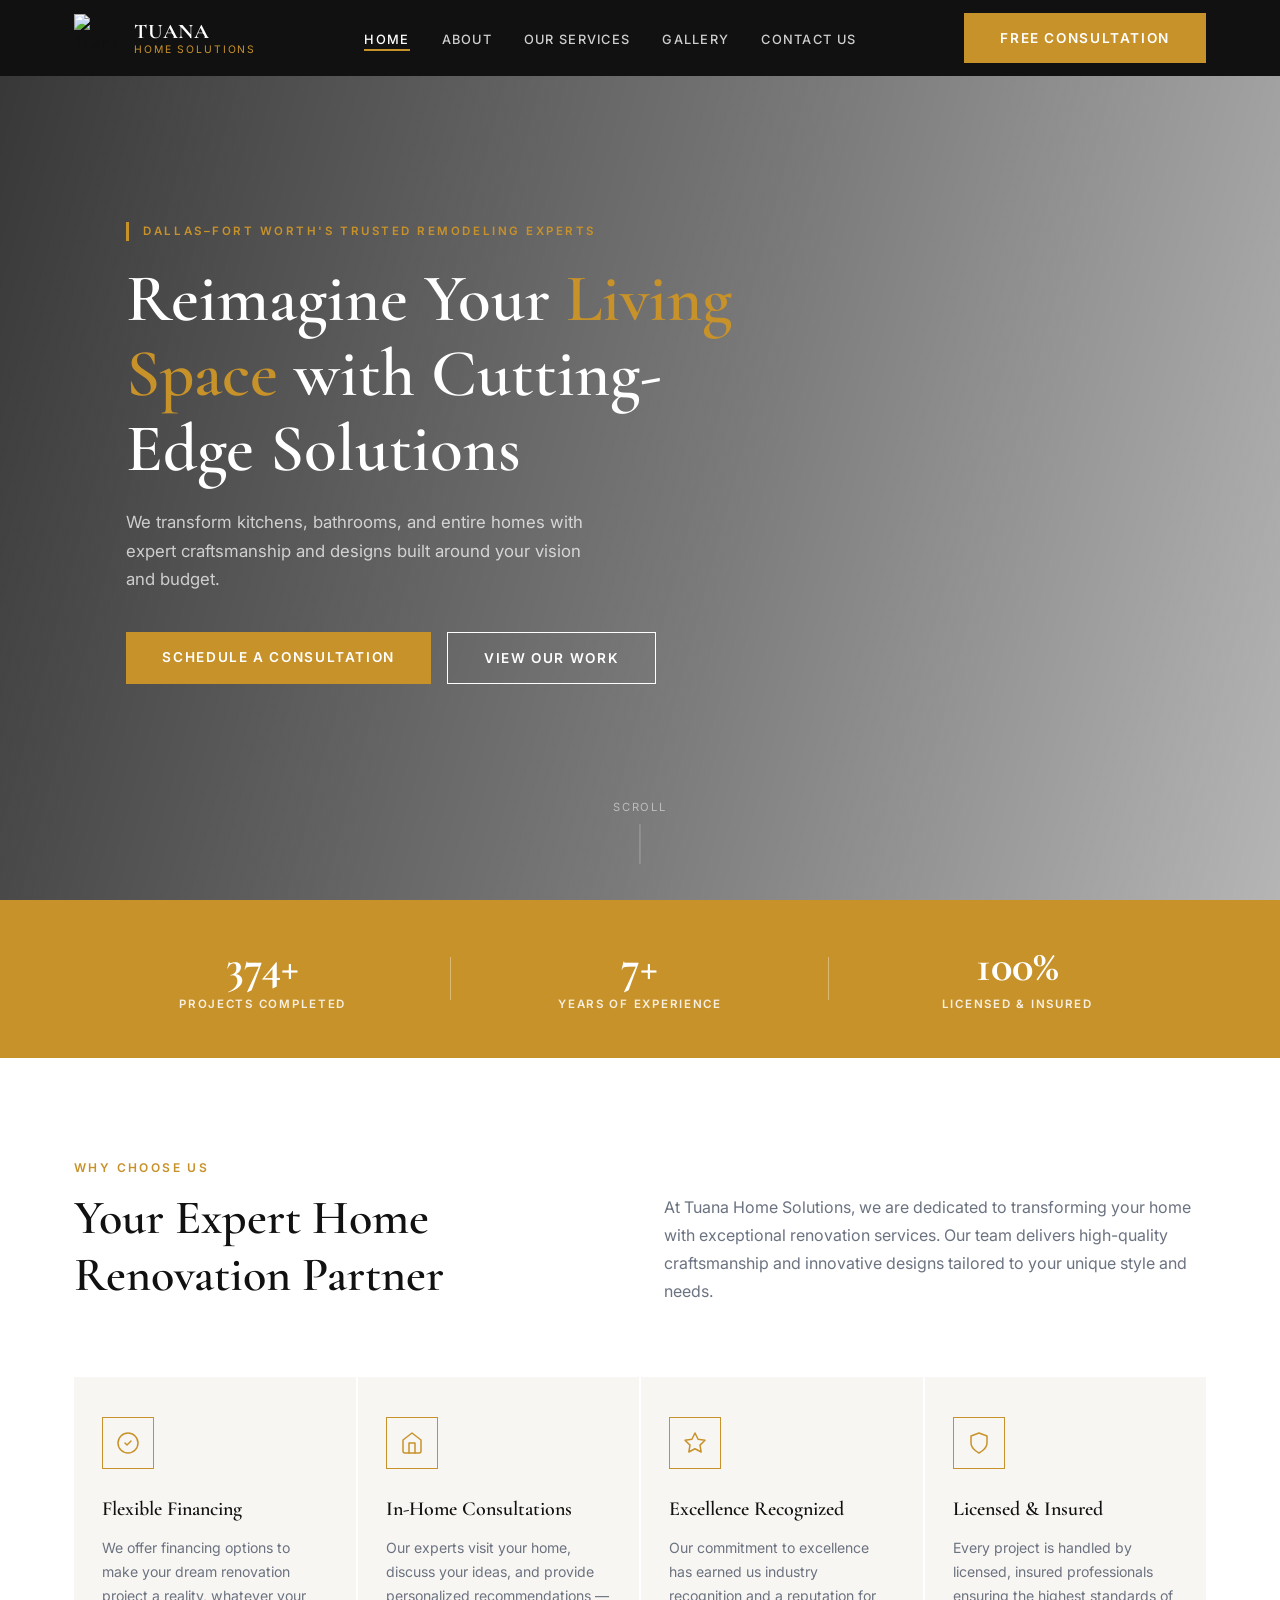
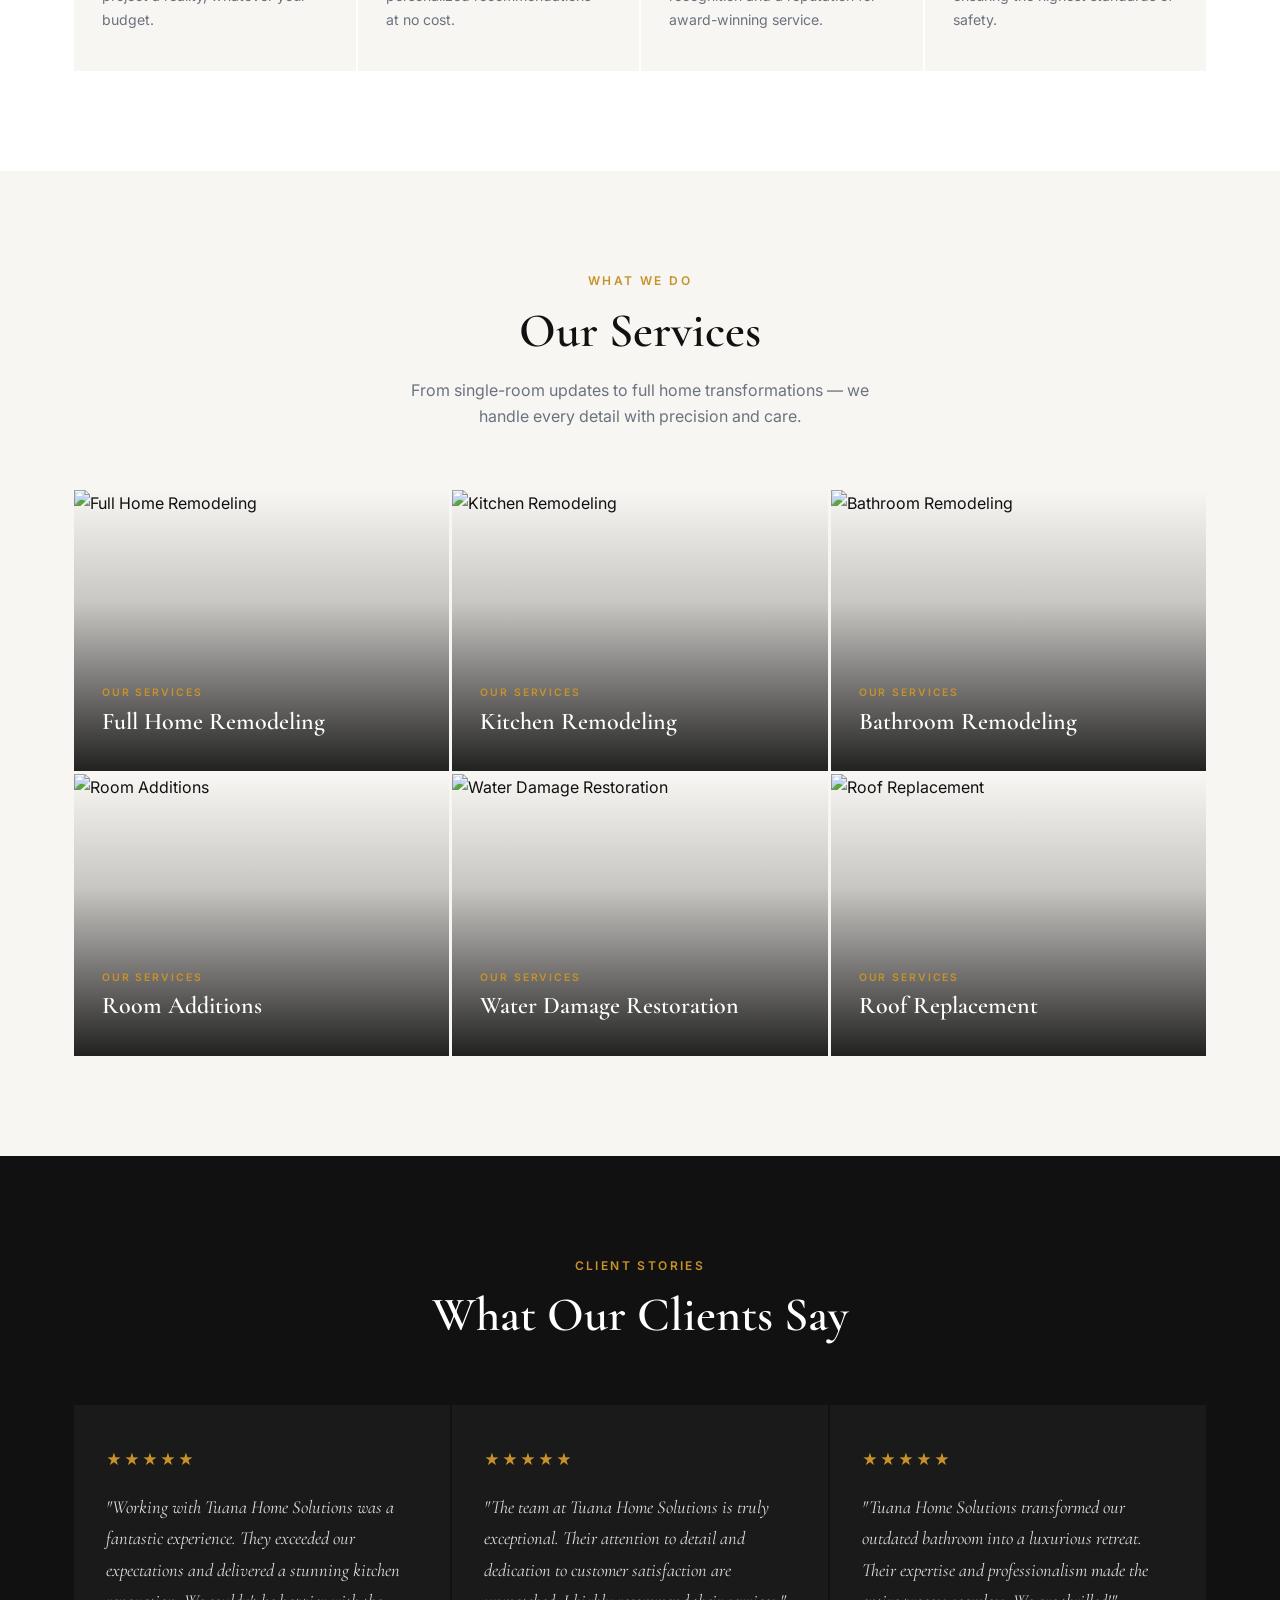
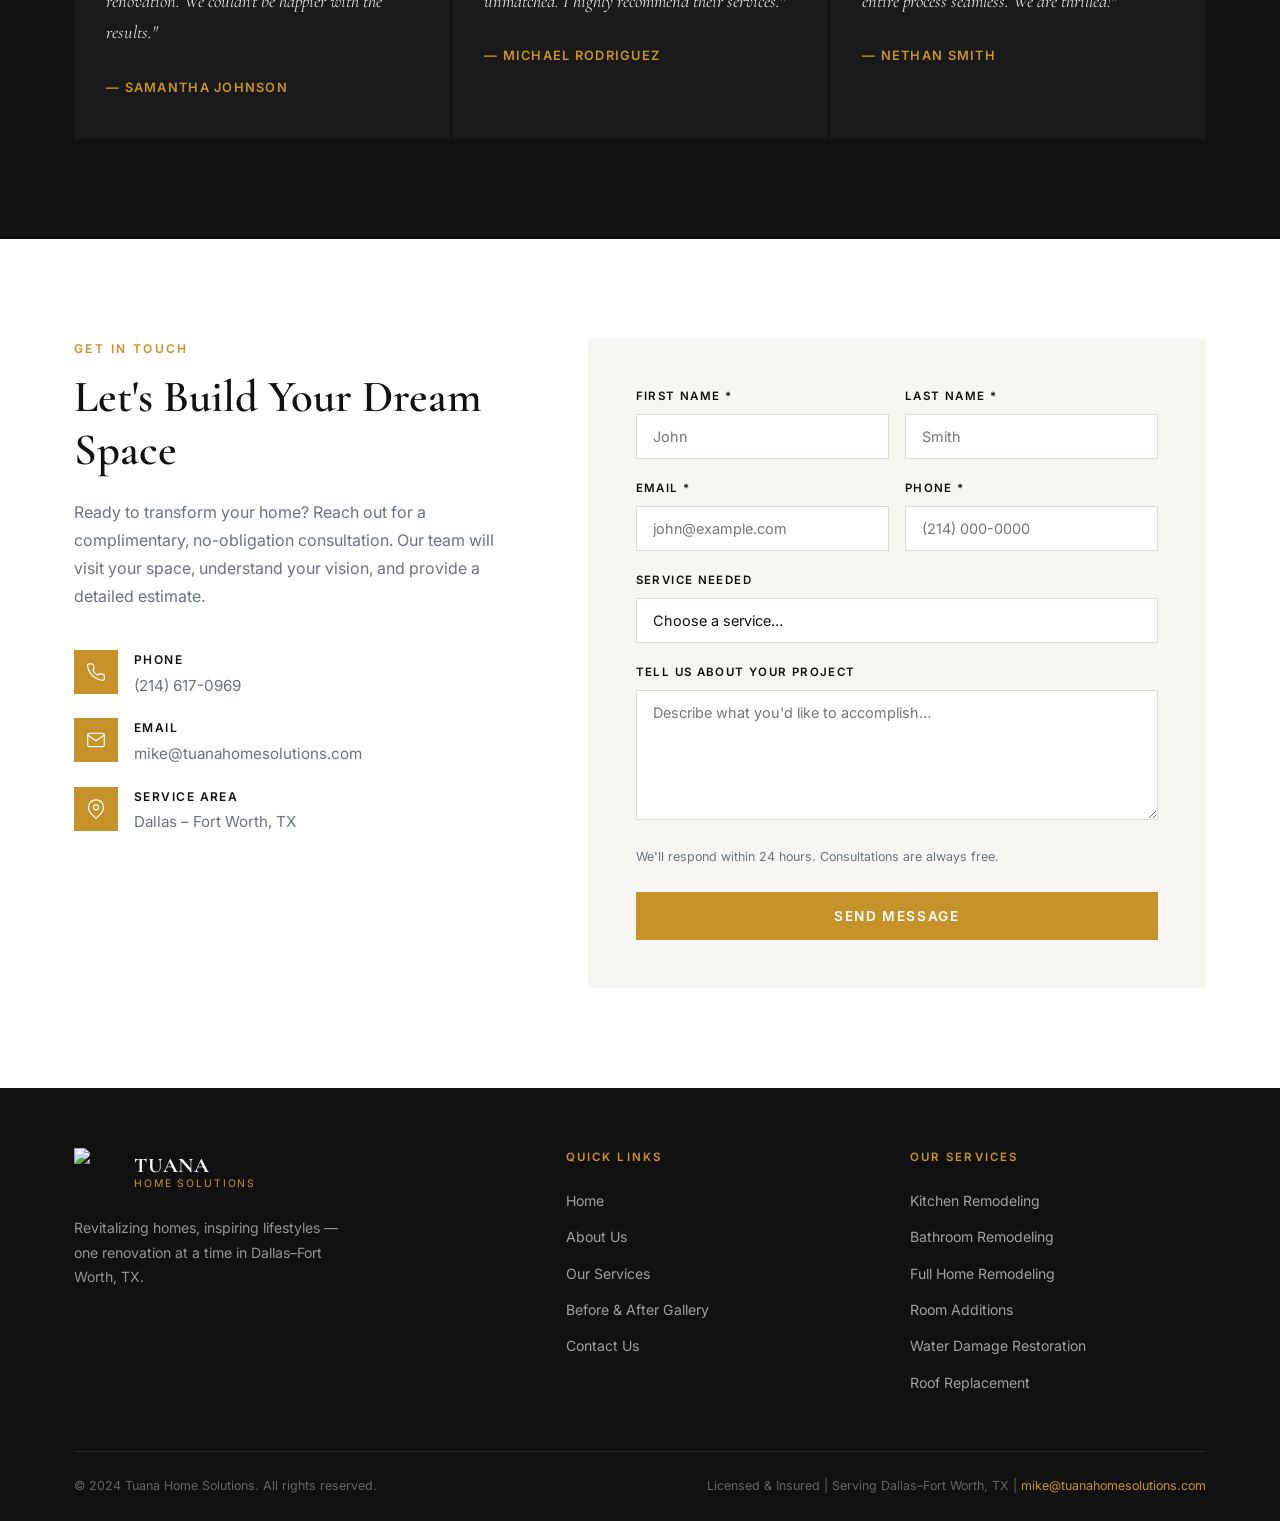
==== index.html @ 4d7280e1 "Add files via upload" ====
<!DOCTYPE html>
<html lang="en">
<head>
  <meta charset="UTF-8">
  <meta name="viewport" content="width=device-width, initial-scale=1.0">
  <title>Tuana Home Solutions | Kitchen, Bath & Home Remodeling in Dallas, TX</title>
  <meta name="description" content="Custom kitchen, bath, and home remodeling by Tuana Home Solutions. Transform your space with expert design, quality craftsmanship, and stunning results in Dallas–Fort Worth.">
  <meta name="keywords" content="home remodeling Dallas, kitchen remodeling DFW, bathroom renovation, home renovation contractor Texas">
  <meta property="og:title" content="Tuana Home Solutions | Home Remodeling Dallas, TX">
  <meta property="og:description" content="Custom kitchen, bath, and home remodeling in Dallas–Fort Worth. Expert craftsmanship, innovative designs, licensed & insured.">
  <meta property="og:image" content="https://static.wixstatic.com/media/1df29c_8ab3025045cb48eeba2ce6d0caa8225f~mv2.jpg">
  <meta property="og:type" content="website">
  <link rel="preconnect" href="https://fonts.googleapis.com">
  <link rel="preconnect" href="https://fonts.gstatic.com" crossorigin>
  <link href="https://fonts.googleapis.com/css2?family=Cormorant+Garamond:ital,wght@0,400;0,500;0,600;0,700;1,400;1,600&family=Inter:wght@300;400;500;600&display=swap" rel="stylesheet">
  <link rel="stylesheet" href="style.css">
  <link rel="icon" href="https://static.wixstatic.com/media/1df29c_fe2f57ca298d4d35bf0a8bcefc9378db~mv2.png" type="image/png">
</head>
<body>

  <!-- ═══ HEADER ═══ -->
  <header class="site-header" id="site-header">
    <div class="container">
      <nav class="nav-inner">
        <a href="/" class="nav-logo">
          <img src="https://static.wixstatic.com/media/1df29c_fe2f57ca298d4d35bf0a8bcefc9378db~mv2.png/v1/fill/w_200,h_200,al_c,q_90,usm_0.66_1.00_0.01/TUANA_Home_Solutions_Logo_Web_Optimized.png" alt="Tuana Home Solutions Logo">
          <div class="nav-logo-text">
            <span>TUANA</span>
            <span>Home Solutions</span>
          </div>
        </a>

        <ul class="nav-links">
          <li><a href="/" class="active">Home</a></li>
          <li><a href="about.html">About</a></li>
          <li><a href="#services">Our Services</a></li>
          <li><a href="gallery.html">Gallery</a></li>
          <li><a href="#contact">Contact Us</a></li>
        </ul>

        <a href="#contact" class="btn btn-gold nav-cta">Free Consultation</a>

        <button class="nav-hamburger" id="hamburger" aria-label="Open menu">
          <span></span><span></span><span></span>
        </button>
      </nav>
    </div>
    <div class="mobile-menu" id="mobile-menu">
      <a href="/">Home</a>
      <a href="about.html">About</a>
      <a href="#services">Our Services</a>
      <a href="gallery.html">Gallery</a>
      <a href="#contact">Contact Us</a>
      <a href="#contact" class="btn btn-gold">Free Consultation</a>
    </div>
  </header>

  <main>

    <!-- ═══ HERO ═══ -->
    <section class="hero" id="home">
      <div class="hero-bg"></div>
      <div class="hero-overlay"></div>
      <div class="hero-content">
        <span class="hero-eyebrow">Dallas–Fort Worth's Trusted Remodeling Experts</span>
        <h1>Reimagine Your <em>Living Space</em> with Cutting-Edge Solutions</h1>
        <p>We transform kitchens, bathrooms, and entire homes with expert craftsmanship and designs built around your vision and budget.</p>
        <div class="hero-buttons">
          <a href="#contact" class="btn btn-gold">Schedule a Consultation</a>
          <a href="gallery.html" class="btn btn-outline">View Our Work</a>
        </div>
      </div>
      <div class="hero-scroll">Scroll</div>
    </section>

    <!-- ═══ STATS ═══ -->
    <section class="stats-bar">
      <div class="container">
        <div class="stats-grid">
          <div class="stat-item">
            <div class="stat-number" data-target="500">0</div>
            <div class="stat-label">Projects Completed</div>
          </div>
          <div class="stat-item">
            <div class="stat-number" data-target="10">0</div>
            <div class="stat-label">Years of Experience</div>
          </div>
          <div class="stat-item">
            <div class="stat-number">100%</div>
            <div class="stat-label">Licensed &amp; Insured</div>
          </div>
        </div>
      </div>
    </section>

    <!-- ═══ WHY CHOOSE US ═══ -->
    <section class="features" id="why-us">
      <div class="container">
        <div class="features-header">
          <div>
            <span class="eyebrow">Why Choose Us</span>
            <h2 class="section-title">Your Expert Home<br>Renovation Partner</h2>
          </div>
          <p>At Tuana Home Solutions, we are dedicated to transforming your home with exceptional renovation services. Our team delivers high-quality craftsmanship and innovative designs tailored to your unique style and needs.</p>
        </div>

        <div class="features-grid">
          <div class="feature-card">
            <div class="feature-icon">
              <svg viewBox="0 0 24 24" fill="none" stroke-width="1.5" stroke-linecap="round" stroke-linejoin="round">
                <path d="M12 2C6.48 2 2 6.48 2 12s4.48 10 10 10 10-4.48 10-10S17.52 2 12 2z"/><path d="M9 12l2 2 4-4"/>
              </svg>
            </div>
            <h3>Flexible Financing</h3>
            <p>We offer financing options to make your dream renovation project a reality, whatever your budget.</p>
          </div>
          <div class="feature-card">
            <div class="feature-icon">
              <svg viewBox="0 0 24 24" fill="none" stroke-width="1.5" stroke-linecap="round" stroke-linejoin="round">
                <path d="M3 9l9-7 9 7v11a2 2 0 0 1-2 2H5a2 2 0 0 1-2-2z"/><polyline points="9 22 9 12 15 12 15 22"/>
              </svg>
            </div>
            <h3>In-Home Consultations</h3>
            <p>Our experts visit your home, discuss your ideas, and provide personalized recommendations — at no cost.</p>
          </div>
          <div class="feature-card">
            <div class="feature-icon">
              <svg viewBox="0 0 24 24" fill="none" stroke-width="1.5" stroke-linecap="round" stroke-linejoin="round">
                <polygon points="12 2 15.09 8.26 22 9.27 17 14.14 18.18 21.02 12 17.77 5.82 21.02 7 14.14 2 9.27 8.91 8.26 12 2"/>
              </svg>
            </div>
            <h3>Excellence Recognized</h3>
            <p>Our commitment to excellence has earned us industry recognition and a reputation for award-winning service.</p>
          </div>
          <div class="feature-card">
            <div class="feature-icon">
              <svg viewBox="0 0 24 24" fill="none" stroke-width="1.5" stroke-linecap="round" stroke-linejoin="round">
                <path d="M12 22s8-4 8-10V5l-8-3-8 3v7c0 6 8 10 8 10z"/>
              </svg>
            </div>
            <h3>Licensed &amp; Insured</h3>
            <p>Every project is handled by licensed, insured professionals ensuring the highest standards of safety.</p>
          </div>
        </div>
      </div>
    </section>

    <!-- ═══ SERVICES ═══ -->
    <section class="services" id="services">
      <div class="container">
        <div class="services-header">
          <span class="eyebrow">What We Do</span>
          <h2 class="section-title">Our Services</h2>
          <p>From single-room updates to full home transformations — we handle every detail with precision and care.</p>
        </div>

        <div class="services-grid">
          <div class="service-card">
            <img src="https://static.wixstatic.com/media/1df29c_b7dcc953c74a442697769877d3053fff~mv2.webp/v1/fill/w_800,h_600,al_c,q_90/1df29c_b7dcc953c74a442697769877d3053fff~mv2.webp" alt="Full Home Remodeling" loading="lazy">
            <div class="service-overlay">
              <div class="service-tag">Our Services</div>
              <h3>Full Home Remodeling</h3>
              <p>From layout redesigns to flooring, lighting, and finishes — we handle every step with precision and professionalism.</p>
            </div>
          </div>
          <div class="service-card">
            <img src="https://static.wixstatic.com/media/1df29c_2cf8d92c2ca34e6a88e18855ce8c6274~mv2.webp/v1/fill/w_800,h_600,al_c,q_90/1df29c_2cf8d92c2ca34e6a88e18855ce8c6274~mv2.webp" alt="Kitchen Remodeling" loading="lazy">
            <div class="service-overlay">
              <div class="service-tag">Our Services</div>
              <h3>Kitchen Remodeling</h3>
              <p>Modern cabinetry, countertops, open-concept layouts, and smart storage tailored to your lifestyle and budget.</p>
            </div>
          </div>
          <div class="service-card">
            <img src="https://static.wixstatic.com/media/1df29c_8b82ab37ebec4edaa4c692bdc124316b~mv2.webp/v1/fill/w_800,h_600,al_c,q_90/1df29c_8b82ab37ebec4edaa4c692bdc124316b~mv2.webp" alt="Bathroom Remodeling" loading="lazy">
            <div class="service-overlay">
              <div class="service-tag">Our Services</div>
              <h3>Bathroom Remodeling</h3>
              <p>Tile, vanities, walk-in showers, and smart fixtures — bathrooms that maximize comfort, function, and value.</p>
            </div>
          </div>
          <div class="service-card">
            <img src="https://static.wixstatic.com/media/1df29c_ff680980b8f64d619cfe0c58fd183fe6~mv2.webp/v1/fill/w_800,h_600,al_c,q_90/1df29c_ff680980b8f64d619cfe0c58fd183fe6~mv2.webp" alt="Room Additions" loading="lazy">
            <div class="service-overlay">
              <div class="service-tag">Our Services</div>
              <h3>Room Additions</h3>
              <p>Seamless home additions — bedroom, office, or living area — that match your existing structure and meet today's lifestyle needs.</p>
            </div>
          </div>
          <div class="service-card">
            <img src="https://static.wixstatic.com/media/1df29c_7c2cddfbe3b446bc86b126cecadeec7e~mv2.jpg/v1/fill/w_800,h_600,al_c,q_90/1df29c_7c2cddfbe3b446bc86b126cecadeec7e~mv2.jpg" alt="Water Damage Restoration" loading="lazy">
            <div class="service-overlay">
              <div class="service-tag">Our Services</div>
              <h3>Water Damage Restoration</h3>
              <p>Our certified team responds quickly to assess, extract, dry, and restore your home — minimizing damage and preventing mold.</p>
            </div>
          </div>
          <div class="service-card">
            <img src="https://static.wixstatic.com/media/1df29c_3ecdfc4e83ab472bae293fca43af942c~mv2.webp/v1/fill/w_800,h_600,al_c,q_90/1df29c_3ecdfc4e83ab472bae293fca43af942c~mv2.webp" alt="Roof Replacement" loading="lazy">
            <div class="service-overlay">
              <div class="service-tag">Our Services</div>
              <h3>Roof Replacement</h3>
              <p>Full roof replacements using high-quality materials and expert installation. Storm damage? We can help with that, too.</p>
            </div>
          </div>
        </div>
      </div>
    </section>

    <!-- ═══ TESTIMONIALS ═══ -->
    <section class="testimonials" id="testimonials">
      <div class="container">
        <div class="testimonials-header">
          <span class="eyebrow">Client Stories</span>
          <h2 class="section-title light">What Our Clients Say</h2>
        </div>
        <div class="testimonials-grid">
          <div class="testimonial-card">
            <div class="testimonial-stars">★★★★★</div>
            <blockquote>"Working with Tuana Home Solutions was a fantastic experience. They exceeded our expectations and delivered a stunning kitchen renovation. We couldn't be happier with the results."</blockquote>
            <cite>— Samantha Johnson</cite>
          </div>
          <div class="testimonial-card">
            <div class="testimonial-stars">★★★★★</div>
            <blockquote>"The team at Tuana Home Solutions is truly exceptional. Their attention to detail and dedication to customer satisfaction are unmatched. I highly recommend their services."</blockquote>
            <cite>— Michael Rodriguez</cite>
          </div>
          <div class="testimonial-card">
            <div class="testimonial-stars">★★★★★</div>
            <blockquote>"Tuana Home Solutions transformed our outdated bathroom into a luxurious retreat. Their expertise and professionalism made the entire process seamless. We are thrilled!"</blockquote>
            <cite>— Nethan Smith</cite>
          </div>
        </div>
      </div>
    </section>

    <!-- ═══ CONTACT ═══ -->
    <section class="contact" id="contact">
      <div class="container">
        <div class="contact-grid">
          <div class="contact-info">
            <span class="eyebrow">Get In Touch</span>
            <h2>Let's Build Your Dream Space</h2>
            <p>Ready to transform your home? Reach out for a complimentary, no-obligation consultation. Our team will visit your space, understand your vision, and provide a detailed estimate.</p>
            <div class="contact-details">
              <div class="contact-detail">
                <div class="contact-detail-icon">
                  <svg viewBox="0 0 24 24" fill="none" stroke-width="1.5" stroke-linecap="round" stroke-linejoin="round">
                    <path d="M22 16.92v3a2 2 0 0 1-2.18 2 19.79 19.79 0 0 1-8.63-3.07A19.5 19.5 0 0 1 4.99 13a19.79 19.79 0 0 1-3.07-8.67A2 2 0 0 1 3.9 2.18h3a2 2 0 0 1 2 1.72c.127.96.361 1.903.7 2.81a2 2 0 0 1-.45 2.11L8.09 9.91a16 16 0 0 0 6 6l1.27-1.27a2 2 0 0 1 2.11-.45c.907.339 1.85.573 2.81.7A2 2 0 0 1 22 16.92z"/>
                  </svg>
                </div>
                <div class="contact-detail-text">
                  <strong>Phone</strong>
                  <span><a href="tel:+12146170969">(214) 617-0969</a></span>
                </div>
              </div>
              <div class="contact-detail">
                <div class="contact-detail-icon">
                  <svg viewBox="0 0 24 24" fill="none" stroke-width="1.5" stroke-linecap="round" stroke-linejoin="round">
                    <path d="M4 4h16c1.1 0 2 .9 2 2v12c0 1.1-.9 2-2 2H4c-1.1 0-2-.9-2-2V6c0-1.1.9-2 2-2z"/><polyline points="22,6 12,13 2,6"/>
                  </svg>
                </div>
                <div class="contact-detail-text">
                  <strong>Email</strong>
                  <span><a href="mailto:mike@tuanahomesolutions.com">mike@tuanahomesolutions.com</a></span>
                </div>
              </div>
              <div class="contact-detail">
                <div class="contact-detail-icon">
                  <svg viewBox="0 0 24 24" fill="none" stroke-width="1.5" stroke-linecap="round" stroke-linejoin="round">
                    <path d="M21 10c0 7-9 13-9 13s-9-6-9-13a9 9 0 0 1 18 0z"/><circle cx="12" cy="10" r="3"/>
                  </svg>
                </div>
                <div class="contact-detail-text">
                  <strong>Service Area</strong>
                  <span>Dallas – Fort Worth, TX</span>
                </div>
              </div>
            </div>
          </div>

          <div class="contact-form">
            <!-- 
              FORM SETUP:
              1. Go to https://formspree.io, sign up for free
              2. Create a new form and get your form ID
              3. Replace "mykqwore" below with your actual form ID
            -->
            <form id="contact-form" action="https://formspree.io/f/mykqwore" method="POST">
              <div class="form-row">
                <div class="form-group">
                  <label for="first-name">First Name *</label>
                  <input type="text" id="first-name" name="first_name" required placeholder="John">
                </div>
                <div class="form-group">
                  <label for="last-name">Last Name *</label>
                  <input type="text" id="last-name" name="last_name" required placeholder="Smith">
                </div>
              </div>
              <div class="form-row">
                <div class="form-group">
                  <label for="email">Email *</label>
                  <input type="email" id="email" name="email" required placeholder="john@example.com">
                </div>
                <div class="form-group">
                  <label for="phone">Phone *</label>
                  <input type="tel" id="phone" name="phone" required placeholder="(214) 000-0000">
                </div>
              </div>
              <div class="form-group">
                <label for="service">Service Needed</label>
                <select id="service" name="service">
                  <option value="">Choose a service…</option>
                  <option>Full Home Remodeling</option>
                  <option>Kitchen Remodeling</option>
                  <option>Bathroom Remodeling</option>
                  <option>Room Addition</option>
                  <option>Water Damage Restoration</option>
                  <option>Roof Replacement</option>
                  <option>Other</option>
                </select>
              </div>
              <div class="form-group">
                <label for="message">Tell Us About Your Project</label>
                <textarea id="message" name="message" placeholder="Describe what you'd like to accomplish…"></textarea>
              </div>
              <p class="form-note">We'll respond within 24 hours. Consultations are always free.</p>
              <button type="submit" class="btn btn-gold form-submit">Send Message</button>
              <div class="form-success" id="form-success">
                ✓ Thank you! We'll be in touch within 24 hours.
              </div>
            </form>
          </div>
        </div>
      </div>
    </section>

  </main>

  <!-- ═══ FOOTER ═══ -->
  <footer class="site-footer">
    <div class="container">
      <div class="footer-grid">
        <div class="footer-brand">
          <a href="/" class="nav-logo">
            <img src="https://static.wixstatic.com/media/1df29c_fe2f57ca298d4d35bf0a8bcefc9378db~mv2.png/v1/fill/w_200,h_200,al_c,q_90/TUANA_Home_Solutions_Logo_Web_Optimized.png" alt="Tuana Home Solutions">
            <div class="nav-logo-text">
              <span>TUANA</span>
              <span>Home Solutions</span>
            </div>
          </a>
          <p>Revitalizing homes, inspiring lifestyles — one renovation at a time in Dallas–Fort Worth, TX.</p>
        </div>
        <div class="footer-col">
          <h4>Quick Links</h4>
          <ul>
            <li><a href="/">Home</a></li>
            <li><a href="about.html">About Us</a></li>
            <li><a href="#services">Our Services</a></li>
            <li><a href="gallery.html">Before &amp; After Gallery</a></li>
            <li><a href="#contact">Contact Us</a></li>
          </ul>
        </div>
        <div class="footer-col">
          <h4>Our Services</h4>
          <ul>
            <li><a href="#services">Kitchen Remodeling</a></li>
            <li><a href="#services">Bathroom Remodeling</a></li>
            <li><a href="#services">Full Home Remodeling</a></li>
            <li><a href="#services">Room Additions</a></li>
            <li><a href="#services">Water Damage Restoration</a></li>
            <li><a href="#services">Roof Replacement</a></li>
          </ul>
        </div>
      </div>
      <div class="footer-bottom">
        <p>&copy; 2024 Tuana Home Solutions. All rights reserved.</p>
        <p>Licensed &amp; Insured | Serving Dallas–Fort Worth, TX | <a href="mailto:mike@tuanahomesolutions.com">mike@tuanahomesolutions.com</a></p>
      </div>
    </div>
  </footer>

  <script>
    // ── Sticky header ──────────────────────────────
    const header = document.getElementById('site-header');
    window.addEventListener('scroll', () => {
      header.classList.toggle('scrolled', window.scrollY > 60);
    });

    // ── Hamburger menu ─────────────────────────────
    const hamburger = document.getElementById('hamburger');
    const mobileMenu = document.getElementById('mobile-menu');
    hamburger.addEventListener('click', () => {
      hamburger.classList.toggle('open');
      mobileMenu.classList.toggle('visible');
    });
    mobileMenu.querySelectorAll('a').forEach(a => {
      a.addEventListener('click', () => {
        hamburger.classList.remove('open');
        mobileMenu.classList.remove('visible');
      });
    });

    // ── Counter animation ──────────────────────────
    const counters = document.querySelectorAll('[data-target]');
    const observer = new IntersectionObserver(entries => {
      entries.forEach(entry => {
        if (!entry.isIntersecting) return;
        const el = entry.target;
        const target = +el.dataset.target;
        const suffix = target >= 500 ? '+' : '+';
        let current = 0;
        const step = target / 60;
        const timer = setInterval(() => {
          current = Math.min(current + step, target);
          el.textContent = Math.floor(current) + suffix;
          if (current >= target) clearInterval(timer);
        }, 25);
        observer.unobserve(el);
      });
    }, { threshold: 0.5 });
    counters.forEach(c => observer.observe(c));

    // ── Form handling ──────────────────────────────
    const form = document.getElementById('contact-form');
    const success = document.getElementById('form-success');
    if (form) {
      form.addEventListener('submit', async (e) => {
        e.preventDefault();
        const data = new FormData(form);
        try {
          const response = await fetch(form.action, {
            method: 'POST',
            body: data,
            headers: { 'Accept': 'application/json' }
          });
          if (response.ok) {
            success.style.display = 'block';
            form.reset();
            setTimeout(() => success.style.display = 'none', 5000);
          }
        } catch (err) {
          console.error('Form error:', err);
        }
      });
    }
  </script>

</body>
</html>
---- style.css ----
/* ==============================
   TUANA HOME SOLUTIONS — STYLES
   ============================== */

:root {
  --dark:       #111111;
  --dark-2:     #1c1c1e;
  --gold:       #C8922A;
  --gold-light: #E0AA42;
  --white:      #ffffff;
  --off-white:  #F8F6F2;
  --gray:       #6b7280;
  --light-gray: #F0EEE9;
  --font-display: 'Cormorant Garamond', Georgia, serif;
  --font-body:  'Inter', -apple-system, sans-serif;
  --max-w:      1180px;
  --ease:       0.35s ease;
}

*, *::before, *::after { box-sizing: border-box; margin: 0; padding: 0; }
html { scroll-behavior: smooth; font-size: 16px; }
body {
  font-family: var(--font-body);
  color: var(--dark);
  background: var(--white);
  line-height: 1.65;
  -webkit-font-smoothing: antialiased;
}
img { display: block; max-width: 100%; }
a { color: inherit; text-decoration: none; }
ul { list-style: none; }

/* ── Container ─────────────────── */
.container {
  max-width: var(--max-w);
  margin: 0 auto;
  padding: 0 24px;
}

/* ── Buttons ───────────────────── */
.btn {
  display: inline-block;
  padding: 14px 36px;
  font-family: var(--font-body);
  font-size: 0.85rem;
  font-weight: 600;
  letter-spacing: 0.12em;
  text-transform: uppercase;
  cursor: pointer;
  transition: all var(--ease);
  border: none;
}
.btn-gold {
  background: var(--gold);
  color: var(--white);
}
.btn-gold:hover {
  background: var(--gold-light);
  transform: translateY(-2px);
  box-shadow: 0 8px 24px rgba(200,146,42,0.35);
}
.btn-outline {
  border: 1.5px solid var(--white);
  color: var(--white);
  background: transparent;
}
.btn-outline:hover {
  background: var(--white);
  color: var(--dark);
}
.btn-dark {
  background: var(--dark);
  color: var(--white);
}
.btn-dark:hover {
  background: #333;
  transform: translateY(-2px);
}

/* ── Section label ─────────────── */
.eyebrow {
  display: block;
  font-size: 0.75rem;
  font-weight: 600;
  letter-spacing: 0.2em;
  text-transform: uppercase;
  color: var(--gold);
  margin-bottom: 12px;
}
.section-title {
  font-family: var(--font-display);
  font-size: clamp(2rem, 4vw, 3rem);
  font-weight: 600;
  line-height: 1.2;
  color: var(--dark);
}
.section-title.light { color: var(--white); }

/* ═══════════════════════════════
   HEADER / NAV
   ═══════════════════════════════ */
.site-header {
  position: fixed;
  top: 0; left: 0; right: 0;
  z-index: 999;
  background: var(--dark);
  transition: box-shadow var(--ease);
}
.site-header.scrolled {
  box-shadow: 0 4px 32px rgba(0,0,0,0.4);
}
.nav-inner {
  display: flex;
  align-items: center;
  justify-content: space-between;
  height: 76px;
  gap: 24px;
}
.nav-logo {
  display: flex;
  align-items: center;
  gap: 12px;
  flex-shrink: 0;
}
.nav-logo img {
  width: 48px;
  height: 48px;
  object-fit: contain;
}
.nav-logo-text {
  display: flex;
  flex-direction: column;
  line-height: 1.1;
}
.nav-logo-text span:first-child {
  font-family: var(--font-display);
  font-size: 1.3rem;
  font-weight: 700;
  color: var(--white);
  letter-spacing: 0.04em;
}
.nav-logo-text span:last-child {
  font-size: 0.65rem;
  font-weight: 400;
  letter-spacing: 0.18em;
  text-transform: uppercase;
  color: var(--gold);
}
.nav-links {
  display: flex;
  align-items: center;
  gap: 32px;
}
.nav-links a {
  font-size: 0.8rem;
  font-weight: 500;
  letter-spacing: 0.1em;
  text-transform: uppercase;
  color: rgba(255,255,255,0.8);
  transition: color var(--ease);
  position: relative;
}
.nav-links a::after {
  content: '';
  position: absolute;
  bottom: -4px; left: 0; right: 0;
  height: 1.5px;
  background: var(--gold);
  transform: scaleX(0);
  transition: transform var(--ease);
}
.nav-links a:hover { color: var(--white); }
.nav-links a:hover::after,
.nav-links a.active::after { transform: scaleX(1); }
.nav-links a.active { color: var(--white); }
.nav-cta { flex-shrink: 0; }

/* Hamburger */
.nav-hamburger {
  display: none;
  flex-direction: column;
  gap: 5px;
  cursor: pointer;
  padding: 8px;
  background: none;
  border: none;
}
.nav-hamburger span {
  display: block;
  width: 24px;
  height: 2px;
  background: var(--white);
  transition: all var(--ease);
}
.nav-hamburger.open span:nth-child(1) { transform: translateY(7px) rotate(45deg); }
.nav-hamburger.open span:nth-child(2) { opacity: 0; }
.nav-hamburger.open span:nth-child(3) { transform: translateY(-7px) rotate(-45deg); }

.mobile-menu {
  display: none;
  flex-direction: column;
  background: var(--dark-2);
  padding: 20px 24px 28px;
  gap: 4px;
}
.mobile-menu a {
  color: rgba(255,255,255,0.8);
  font-size: 0.9rem;
  font-weight: 500;
  letter-spacing: 0.08em;
  text-transform: uppercase;
  padding: 12px 0;
  border-bottom: 1px solid rgba(255,255,255,0.08);
  display: block;
}
.mobile-menu a:hover { color: var(--gold); }
.mobile-menu .btn { margin-top: 16px; width: 100%; text-align: center; }
.mobile-menu.visible { display: flex; }

/* ═══════════════════════════════
   PAGE HERO (inner pages)
   ═══════════════════════════════ */
.page-hero {
  background: var(--dark);
  padding: 140px 0 70px;
  text-align: center;
}
.page-hero h1 {
  font-family: var(--font-display);
  font-size: clamp(2.5rem, 6vw, 4rem);
  font-weight: 600;
  color: var(--white);
  line-height: 1.1;
}
.page-hero p {
  margin-top: 16px;
  color: rgba(255,255,255,0.65);
  font-size: 1.05rem;
  max-width: 520px;
  margin-left: auto;
  margin-right: auto;
}
.page-hero .gold-line {
  width: 60px;
  height: 3px;
  background: var(--gold);
  margin: 20px auto 0;
}

/* ═══════════════════════════════
   HERO (home)
   ═══════════════════════════════ */
.hero {
  position: relative;
  height: 100vh;
  min-height: 640px;
  display: flex;
  align-items: center;
  overflow: hidden;
}
.hero-bg {
  position: absolute;
  inset: 0;
  background-image: url('https://static.wixstatic.com/media/1df29c_8ab3025045cb48eeba2ce6d0caa8225f~mv2.jpg/v1/fill/w_1920,h_1080,al_c,q_90/1df29c_8ab3025045cb48eeba2ce6d0caa8225f~mv2.jpg');
  background-size: cover;
  background-position: center;
  transform: scale(1.05);
  animation: heroZoom 12s ease-out forwards;
}
@keyframes heroZoom { to { transform: scale(1); } }
.hero-overlay {
  position: absolute;
  inset: 0;
  background: linear-gradient(
    105deg,
    rgba(10,10,10,0.82) 0%,
    rgba(10,10,10,0.55) 55%,
    rgba(10,10,10,0.3) 100%
  );
}
.hero-content {
  position: relative;
  z-index: 2;
  max-width: 680px;
  padding: 0 24px;
  margin-left: clamp(24px, 8vw, 140px);
  animation: heroFadeUp 1s 0.4s both;
}
@keyframes heroFadeUp {
  from { opacity: 0; transform: translateY(32px); }
  to   { opacity: 1; transform: translateY(0); }
}
.hero-eyebrow {
  display: inline-block;
  font-size: 0.72rem;
  font-weight: 600;
  letter-spacing: 0.22em;
  text-transform: uppercase;
  color: var(--gold);
  margin-bottom: 20px;
  border-left: 3px solid var(--gold);
  padding-left: 14px;
}
.hero h1 {
  font-family: var(--font-display);
  font-size: clamp(2.4rem, 5.5vw, 4.2rem);
  font-weight: 600;
  color: var(--white);
  line-height: 1.12;
  margin-bottom: 22px;
}
.hero h1 em { color: var(--gold); font-style: normal; }
.hero p {
  color: rgba(255,255,255,0.72);
  font-size: 1.05rem;
  max-width: 480px;
  margin-bottom: 38px;
  line-height: 1.7;
}
.hero-buttons { display: flex; gap: 16px; flex-wrap: wrap; }
.hero-scroll {
  position: absolute;
  bottom: 36px;
  left: 50%;
  transform: translateX(-50%);
  display: flex;
  flex-direction: column;
  align-items: center;
  gap: 8px;
  color: rgba(255,255,255,0.5);
  font-size: 0.7rem;
  letter-spacing: 0.15em;
  text-transform: uppercase;
  animation: bounce 2s infinite;
}
.hero-scroll::after {
  content: '';
  width: 1px;
  height: 40px;
  background: rgba(255,255,255,0.3);
}
@keyframes bounce {
  0%, 100% { transform: translateX(-50%) translateY(0); }
  50%       { transform: translateX(-50%) translateY(6px); }
}

/* ═══════════════════════════════
   STATS BAR
   ═══════════════════════════════ */
.stats-bar {
  background: var(--gold);
  padding: 36px 0;
}
.stats-grid {
  display: grid;
  grid-template-columns: repeat(3, 1fr);
  gap: 0;
}
.stat-item {
  text-align: center;
  padding: 8px 16px;
  position: relative;
}
.stat-item:not(:last-child)::after {
  content: '';
  position: absolute;
  right: 0; top: 25%; bottom: 25%;
  width: 1px;
  background: rgba(255,255,255,0.35);
}
.stat-number {
  font-family: var(--font-display);
  font-size: 2.8rem;
  font-weight: 700;
  color: var(--white);
  line-height: 1;
}
.stat-label {
  font-size: 0.72rem;
  font-weight: 600;
  letter-spacing: 0.15em;
  text-transform: uppercase;
  color: rgba(255,255,255,0.85);
  margin-top: 6px;
}

/* ═══════════════════════════════
   FEATURES (Why Choose Us)
   ═══════════════════════════════ */
.features {
  padding: 100px 0;
  background: var(--white);
}
.features-header {
  display: grid;
  grid-template-columns: 1fr 1fr;
  gap: 48px;
  align-items: end;
  margin-bottom: 72px;
}
.features-header p {
  color: var(--gray);
  font-size: 1rem;
  line-height: 1.75;
  align-self: end;
}
.features-grid {
  display: grid;
  grid-template-columns: repeat(4, 1fr);
  gap: 2px;
}
.feature-card {
  background: var(--off-white);
  padding: 40px 28px;
  transition: background var(--ease), transform var(--ease);
}
.feature-card:hover {
  background: var(--dark);
  transform: translateY(-4px);
}
.feature-card:hover .feature-icon { border-color: var(--gold); }
.feature-card:hover h3,
.feature-card:hover p { color: var(--white); }
.feature-card:hover p { color: rgba(255,255,255,0.65); }
.feature-icon {
  width: 52px;
  height: 52px;
  border: 1.5px solid var(--gold);
  display: flex;
  align-items: center;
  justify-content: center;
  margin-bottom: 24px;
  transition: border-color var(--ease);
}
.feature-icon svg { width: 24px; height: 24px; stroke: var(--gold); }
.feature-card h3 {
  font-family: var(--font-display);
  font-size: 1.25rem;
  font-weight: 600;
  margin-bottom: 10px;
  transition: color var(--ease);
}
.feature-card p {
  font-size: 0.88rem;
  color: var(--gray);
  line-height: 1.7;
  transition: color var(--ease);
}

/* ═══════════════════════════════
   SERVICES
   ═══════════════════════════════ */
.services {
  padding: 100px 0;
  background: var(--off-white);
}
.services-header {
  text-align: center;
  margin-bottom: 60px;
}
.services-header p {
  color: var(--gray);
  margin-top: 16px;
  max-width: 480px;
  margin-left: auto;
  margin-right: auto;
}
.services-grid {
  display: grid;
  grid-template-columns: repeat(3, 1fr);
  gap: 3px;
}
.service-card {
  position: relative;
  overflow: hidden;
  aspect-ratio: 4/3;
  cursor: pointer;
}
.service-card img {
  width: 100%;
  height: 100%;
  object-fit: cover;
  transition: transform 0.6s ease;
}
.service-card:hover img { transform: scale(1.06); }
.service-overlay {
  position: absolute;
  inset: 0;
  background: linear-gradient(to top, rgba(10,10,10,0.9) 0%, rgba(10,10,10,0.2) 60%, transparent 100%);
  display: flex;
  flex-direction: column;
  justify-content: flex-end;
  padding: 28px;
  transition: background var(--ease);
}
.service-card:hover .service-overlay {
  background: linear-gradient(to top, rgba(200,146,42,0.9) 0%, rgba(10,10,10,0.5) 100%);
}
.service-tag {
  font-size: 0.65rem;
  font-weight: 600;
  letter-spacing: 0.18em;
  text-transform: uppercase;
  color: var(--gold);
  margin-bottom: 6px;
  transition: color var(--ease);
}
.service-card:hover .service-tag { color: rgba(255,255,255,0.8); }
.service-overlay h3 {
  font-family: var(--font-display);
  font-size: 1.5rem;
  font-weight: 600;
  color: var(--white);
  line-height: 1.15;
  margin-bottom: 8px;
}
.service-overlay p {
  font-size: 0.82rem;
  color: rgba(255,255,255,0.75);
  line-height: 1.6;
  max-height: 0;
  overflow: hidden;
  transition: max-height 0.4s ease, opacity 0.3s ease;
  opacity: 0;
}
.service-card:hover .service-overlay p {
  max-height: 120px;
  opacity: 1;
}

/* ═══════════════════════════════
   TESTIMONIALS
   ═══════════════════════════════ */
.testimonials {
  padding: 100px 0;
  background: var(--dark);
}
.testimonials-header {
  text-align: center;
  margin-bottom: 60px;
}
.testimonials-grid {
  display: grid;
  grid-template-columns: repeat(3, 1fr);
  gap: 2px;
}
.testimonial-card {
  background: rgba(255,255,255,0.04);
  padding: 40px 32px;
  border-top: 2px solid transparent;
  transition: border-color var(--ease), background var(--ease);
}
.testimonial-card:hover {
  border-top-color: var(--gold);
  background: rgba(255,255,255,0.07);
}
.testimonial-stars {
  color: var(--gold);
  font-size: 0.95rem;
  letter-spacing: 2px;
  margin-bottom: 20px;
}
.testimonial-card blockquote {
  font-family: var(--font-display);
  font-size: 1.15rem;
  font-weight: 400;
  font-style: italic;
  color: rgba(255,255,255,0.85);
  line-height: 1.7;
  margin-bottom: 24px;
}
.testimonial-card cite {
  font-style: normal;
  font-size: 0.8rem;
  font-weight: 600;
  letter-spacing: 0.1em;
  text-transform: uppercase;
  color: var(--gold);
}

/* ═══════════════════════════════
   CONTACT
   ═══════════════════════════════ */
.contact {
  padding: 100px 0;
  background: var(--white);
}
.contact-grid {
  display: grid;
  grid-template-columns: 1fr 1.4fr;
  gap: 72px;
  align-items: start;
}
.contact-info h2 {
  font-family: var(--font-display);
  font-size: clamp(2rem, 3.5vw, 2.8rem);
  font-weight: 600;
  line-height: 1.2;
  margin-bottom: 20px;
}
.contact-info p {
  color: var(--gray);
  margin-bottom: 40px;
  line-height: 1.75;
}
.contact-details { display: flex; flex-direction: column; gap: 20px; }
.contact-detail {
  display: flex;
  align-items: flex-start;
  gap: 16px;
}
.contact-detail-icon {
  width: 44px;
  height: 44px;
  background: var(--gold);
  display: flex;
  align-items: center;
  justify-content: center;
  flex-shrink: 0;
}
.contact-detail-icon svg { width: 20px; height: 20px; stroke: var(--white); }
.contact-detail-text strong {
  display: block;
  font-size: 0.75rem;
  font-weight: 600;
  letter-spacing: 0.12em;
  text-transform: uppercase;
  color: var(--dark);
  margin-bottom: 2px;
}
.contact-detail-text span {
  font-size: 0.95rem;
  color: var(--gray);
}
.contact-form {
  background: var(--off-white);
  padding: 48px;
}
.form-row {
  display: grid;
  grid-template-columns: 1fr 1fr;
  gap: 16px;
}
.form-group { margin-bottom: 20px; }
.form-group label {
  display: block;
  font-size: 0.72rem;
  font-weight: 600;
  letter-spacing: 0.12em;
  text-transform: uppercase;
  color: var(--dark);
  margin-bottom: 8px;
}
.form-group input,
.form-group select,
.form-group textarea {
  width: 100%;
  padding: 13px 16px;
  border: 1.5px solid #E0DDD7;
  background: var(--white);
  font-family: var(--font-body);
  font-size: 0.9rem;
  color: var(--dark);
  outline: none;
  transition: border-color var(--ease);
  -webkit-appearance: none;
}
.form-group input:focus,
.form-group select:focus,
.form-group textarea:focus {
  border-color: var(--gold);
}
.form-group textarea { resize: vertical; min-height: 130px; }
.form-note {
  font-size: 0.78rem;
  color: var(--gray);
  margin-bottom: 24px;
}
.form-submit { width: 100%; padding: 16px; font-size: 0.85rem; }
.form-success {
  display: none;
  background: #d4f0d4;
  color: #2a7a2a;
  padding: 16px;
  text-align: center;
  font-size: 0.9rem;
  margin-top: 16px;
}

/* ═══════════════════════════════
   FOOTER
   ═══════════════════════════════ */
.site-footer {
  background: var(--dark);
  padding: 60px 0 0;
}
.footer-grid {
  display: grid;
  grid-template-columns: 1.5fr 1fr 1fr;
  gap: 48px;
  padding-bottom: 56px;
  border-bottom: 1px solid rgba(255,255,255,0.1);
}
.footer-brand .nav-logo { margin-bottom: 20px; }
.footer-brand p {
  color: rgba(255,255,255,0.55);
  font-size: 0.88rem;
  line-height: 1.75;
  max-width: 280px;
}
.footer-col h4 {
  font-size: 0.72rem;
  font-weight: 600;
  letter-spacing: 0.18em;
  text-transform: uppercase;
  color: var(--gold);
  margin-bottom: 20px;
}
.footer-col ul { display: flex; flex-direction: column; gap: 10px; }
.footer-col ul li a {
  color: rgba(255,255,255,0.6);
  font-size: 0.88rem;
  transition: color var(--ease);
}
.footer-col ul li a:hover { color: var(--white); }
.footer-bottom {
  padding: 24px 0;
  display: flex;
  align-items: center;
  justify-content: space-between;
  flex-wrap: wrap;
  gap: 12px;
}
.footer-bottom p {
  color: rgba(255,255,255,0.35);
  font-size: 0.78rem;
}
.footer-bottom a { color: var(--gold); }

/* ═══════════════════════════════
   ABOUT PAGE
   ═══════════════════════════════ */
.about-intro {
  padding: 100px 0;
}
.about-intro-grid {
  display: grid;
  grid-template-columns: 1fr 1fr;
  gap: 72px;
  align-items: center;
}
.about-intro-img {
  position: relative;
}
.about-intro-img img {
  width: 100%;
  height: 520px;
  object-fit: cover;
}
.about-intro-img::before {
  content: '';
  position: absolute;
  top: -16px; left: -16px;
  width: 50%; height: 50%;
  border: 3px solid var(--gold);
  z-index: -1;
}
.about-intro-text h2 {
  font-family: var(--font-display);
  font-size: clamp(1.8rem, 3vw, 2.6rem);
  font-weight: 600;
  margin-bottom: 20px;
  line-height: 1.25;
}
.about-intro-text p {
  color: var(--gray);
  margin-bottom: 16px;
  line-height: 1.8;
}

.process {
  padding: 100px 0;
  background: var(--off-white);
}
.process-header {
  text-align: center;
  margin-bottom: 64px;
}
.process-steps {
  display: grid;
  grid-template-columns: repeat(4, 1fr);
  gap: 3px;
}
.process-step {
  background: var(--white);
  padding: 40px 28px;
  position: relative;
  transition: background var(--ease), transform var(--ease);
}
.process-step:hover {
  background: var(--dark);
  transform: translateY(-4px);
}
.process-step:hover h3,
.process-step:hover p { color: rgba(255,255,255,0.85); }
.process-step:hover p { color: rgba(255,255,255,0.55); }
.process-num {
  font-family: var(--font-display);
  font-size: 4rem;
  font-weight: 700;
  color: var(--light-gray);
  line-height: 1;
  margin-bottom: 16px;
  transition: color var(--ease);
}
.process-step:hover .process-num { color: rgba(255,255,255,0.1); }
.process-step h3 {
  font-family: var(--font-display);
  font-size: 1.3rem;
  font-weight: 600;
  margin-bottom: 12px;
  transition: color var(--ease);
}
.process-step p {
  font-size: 0.88rem;
  color: var(--gray);
  line-height: 1.7;
  transition: color var(--ease);
}

.commitment {
  padding: 100px 0;
  background: var(--dark);
}
.commitment-inner {
  display: grid;
  grid-template-columns: 1fr 1fr;
  gap: 80px;
  align-items: center;
}
.commitment-text h2 {
  font-family: var(--font-display);
  font-size: clamp(2rem, 3.5vw, 2.8rem);
  font-weight: 600;
  color: var(--white);
  line-height: 1.2;
  margin-bottom: 24px;
}
.commitment-text p {
  color: rgba(255,255,255,0.6);
  line-height: 1.8;
  margin-bottom: 36px;
}
.commitment-img img {
  width: 100%;
  height: 480px;
  object-fit: cover;
}

.about-cta {
  padding: 80px 0;
  background: var(--gold);
  text-align: center;
}
.about-cta h2 {
  font-family: var(--font-display);
  font-size: clamp(1.8rem, 3vw, 2.4rem);
  font-weight: 600;
  color: var(--white);
  margin-bottom: 16px;
  max-width: 560px;
  margin-left: auto;
  margin-right: auto;
}
.about-cta p {
  color: rgba(255,255,255,0.8);
  margin-bottom: 32px;
}

/* ═══════════════════════════════
   GALLERY PAGE
   ═══════════════════════════════ */
.gallery-page { padding: 80px 0 100px; }
.gallery-filters {
  display: flex;
  gap: 8px;
  margin-bottom: 48px;
  flex-wrap: wrap;
}
.filter-btn {
  padding: 10px 24px;
  font-size: 0.78rem;
  font-weight: 600;
  letter-spacing: 0.1em;
  text-transform: uppercase;
  cursor: pointer;
  border: 1.5px solid #ddd;
  background: var(--white);
  color: var(--gray);
  transition: all var(--ease);
}
.filter-btn.active,
.filter-btn:hover {
  background: var(--dark);
  color: var(--white);
  border-color: var(--dark);
}
.gallery-grid {
  display: grid;
  grid-template-columns: repeat(4, 1fr);
  gap: 4px;
}
.gallery-item {
  position: relative;
  overflow: hidden;
  aspect-ratio: 3/4;
  cursor: pointer;
}
.gallery-item img {
  width: 100%;
  height: 100%;
  object-fit: cover;
  transition: transform 0.5s ease;
}
.gallery-item:hover img { transform: scale(1.06); }
.gallery-item-overlay {
  position: absolute;
  inset: 0;
  background: rgba(10,10,10,0.5);
  display: flex;
  align-items: center;
  justify-content: center;
  opacity: 0;
  transition: opacity var(--ease);
}
.gallery-item:hover .gallery-item-overlay { opacity: 1; }
.gallery-item-overlay svg {
  width: 36px; height: 36px;
  stroke: var(--white);
}

/* Lightbox */
.lightbox {
  position: fixed;
  inset: 0;
  background: rgba(0,0,0,0.95);
  z-index: 9999;
  display: none;
  align-items: center;
  justify-content: center;
}
.lightbox.open { display: flex; }
.lightbox img {
  max-width: 90vw;
  max-height: 90vh;
  object-fit: contain;
}
.lightbox-close {
  position: absolute;
  top: 24px; right: 28px;
  background: none;
  border: none;
  cursor: pointer;
  color: var(--white);
  font-size: 2rem;
  line-height: 1;
}

/* ═══════════════════════════════
   RESPONSIVE
   ═══════════════════════════════ */
@media (max-width: 1024px) {
  .features-grid { grid-template-columns: repeat(2, 1fr); }
  .services-grid { grid-template-columns: repeat(2, 1fr); }
  .process-steps { grid-template-columns: repeat(2, 1fr); }
  .footer-grid { grid-template-columns: 1fr 1fr; }
  .footer-grid > *:first-child { grid-column: 1/-1; }
  .gallery-grid { grid-template-columns: repeat(3, 1fr); }
}
@media (max-width: 768px) {
  .nav-links, .nav-cta { display: none; }
  .nav-hamburger { display: flex; }
  .hero-content { margin-left: 0; max-width: 100%; }
  .features-header { grid-template-columns: 1fr; }
  .services-grid { grid-template-columns: 1fr; }
  .testimonials-grid { grid-template-columns: 1fr; }
  .contact-grid { grid-template-columns: 1fr; gap: 48px; }
  .contact-form { padding: 32px 24px; }
  .form-row { grid-template-columns: 1fr; }
  .stats-grid { grid-template-columns: 1fr; gap: 24px; }
  .stat-item::after { display: none; }
  .about-intro-grid { grid-template-columns: 1fr; }
  .commitment-inner { grid-template-columns: 1fr; }
  .footer-grid { grid-template-columns: 1fr; gap: 32px; }
  .gallery-grid { grid-template-columns: repeat(2, 1fr); }
  .process-steps { grid-template-columns: 1fr; }
  .footer-bottom { flex-direction: column; text-align: center; }
}
@media (max-width: 480px) {
  .features-grid { grid-template-columns: 1fr; }
  .gallery-grid { grid-template-columns: 1fr 1fr; }
  .hero-buttons { flex-direction: column; align-items: flex-start; }
}
@media (prefers-reduced-motion: reduce) {
  *, *::before, *::after { animation-duration: 0.01ms !important; transition-duration: 0.01ms !important; }
}
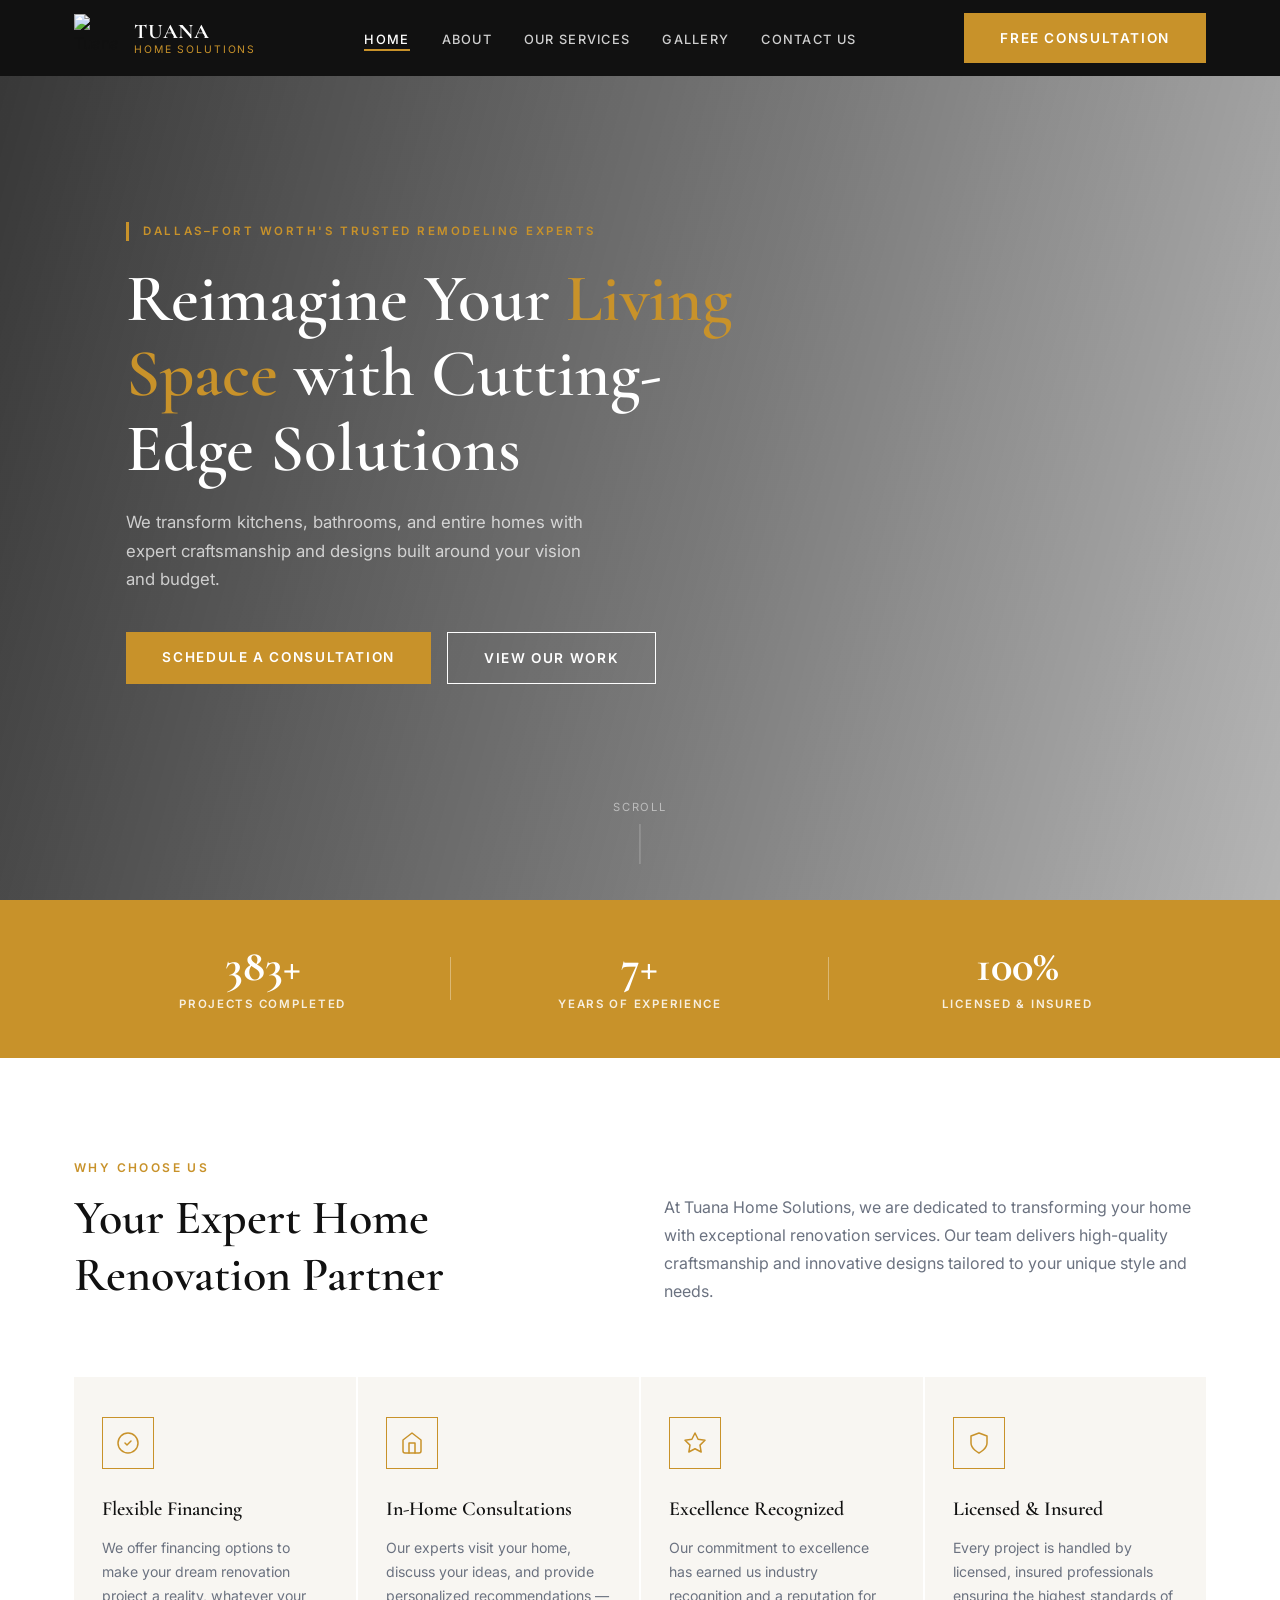
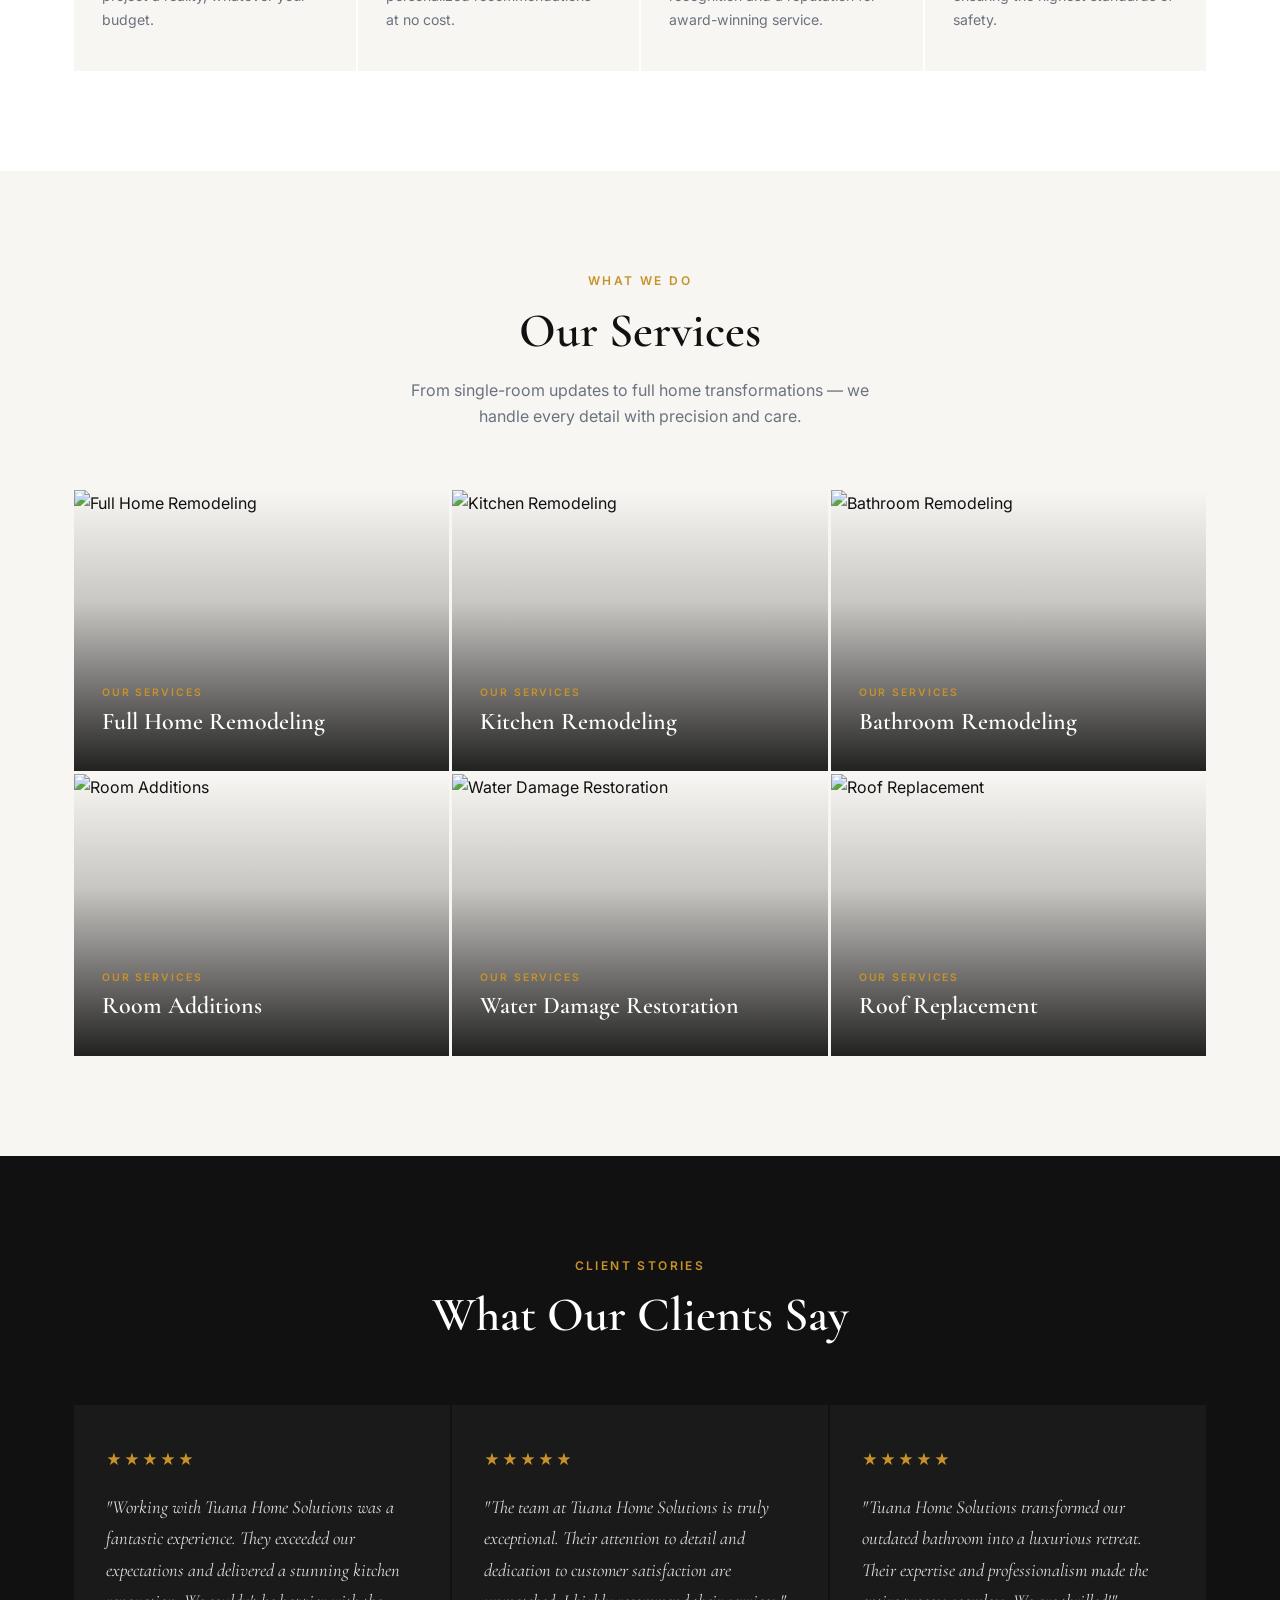
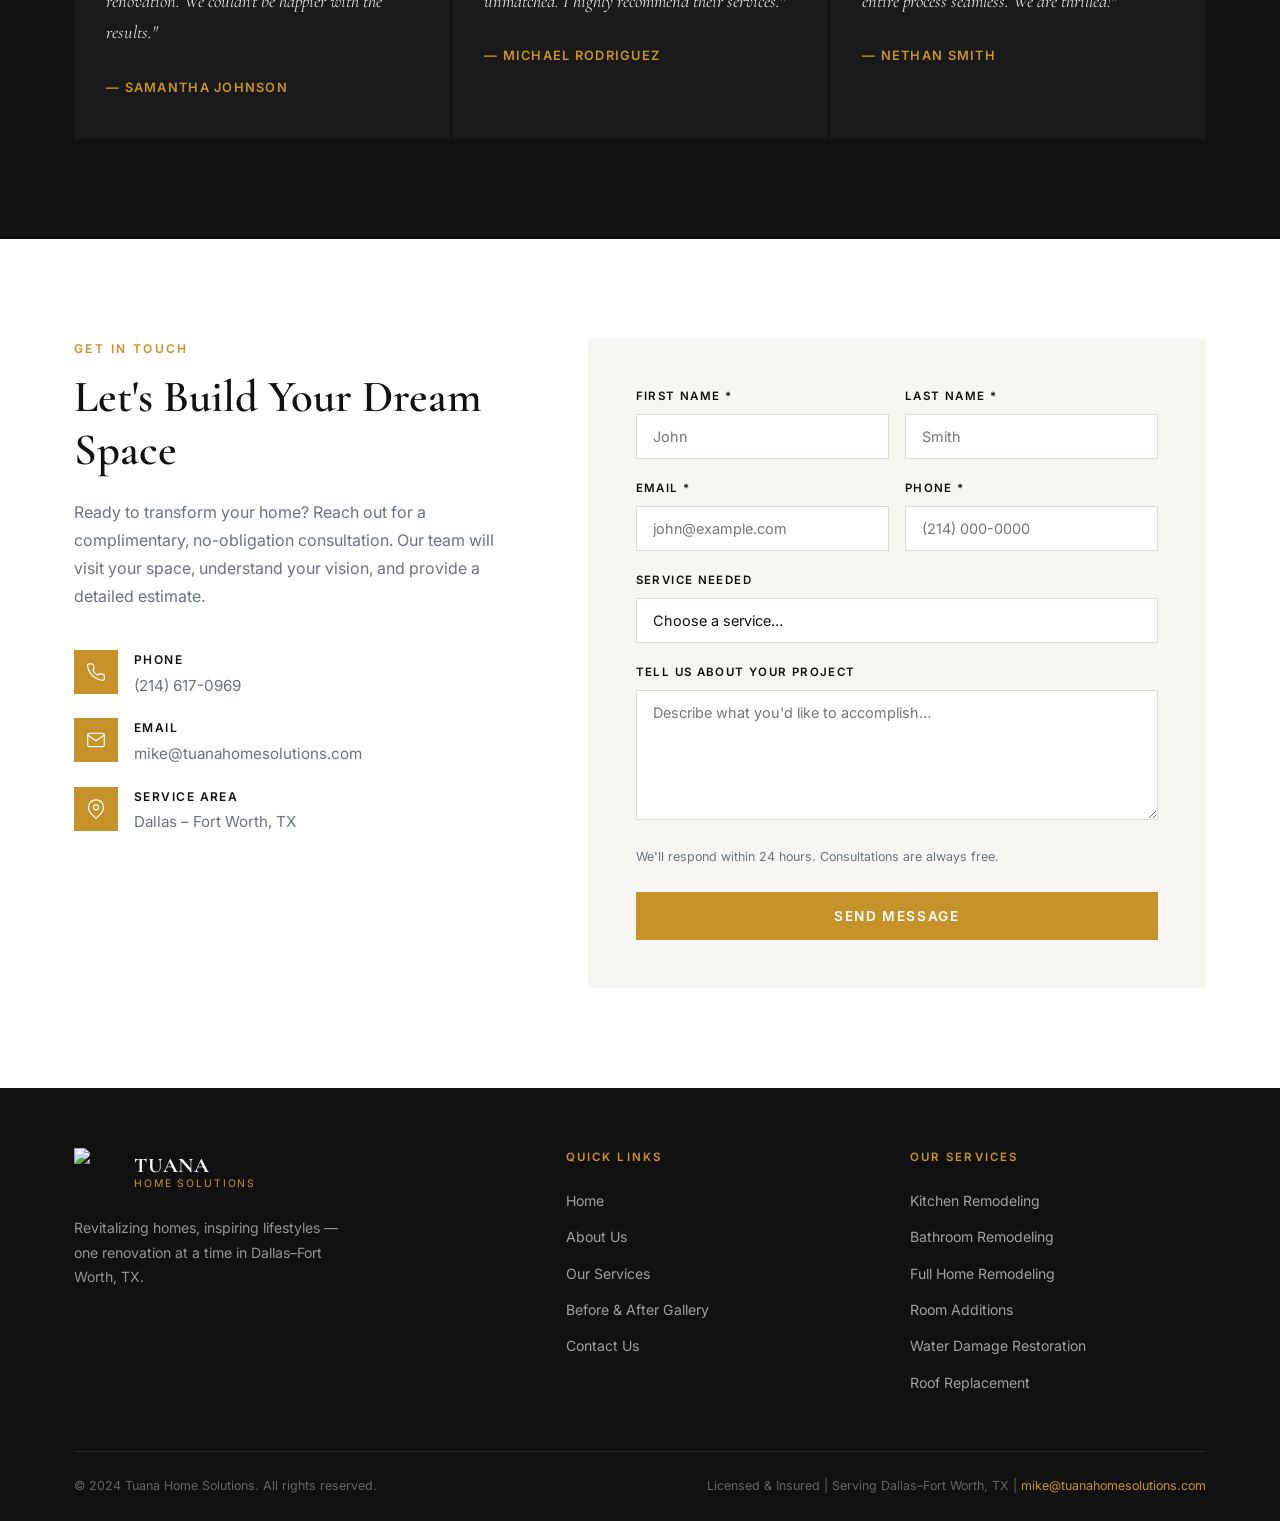
==== commit ba3ad9ab: "Update index.html" ====
--- a/index.html
+++ b/index.html
@@ -448,3 +448,4 @@
 
 </body>
 </html>
+
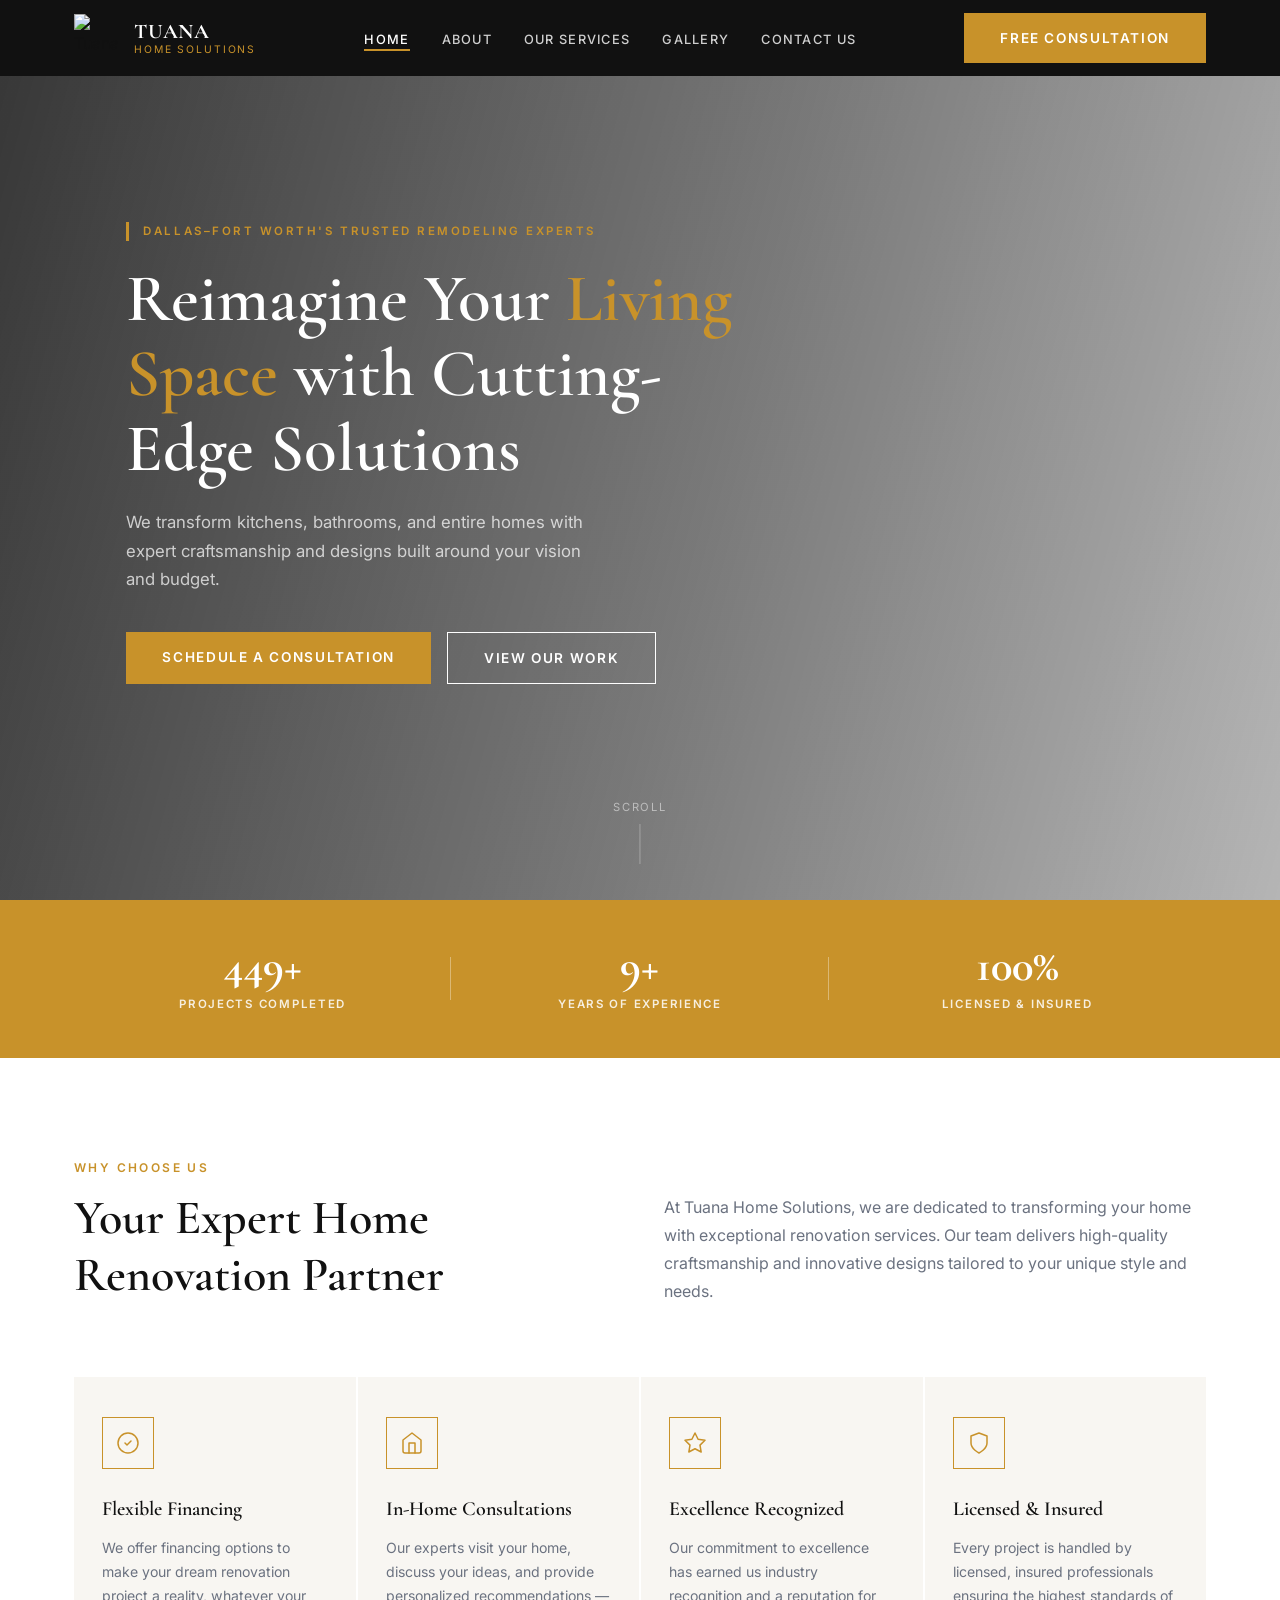
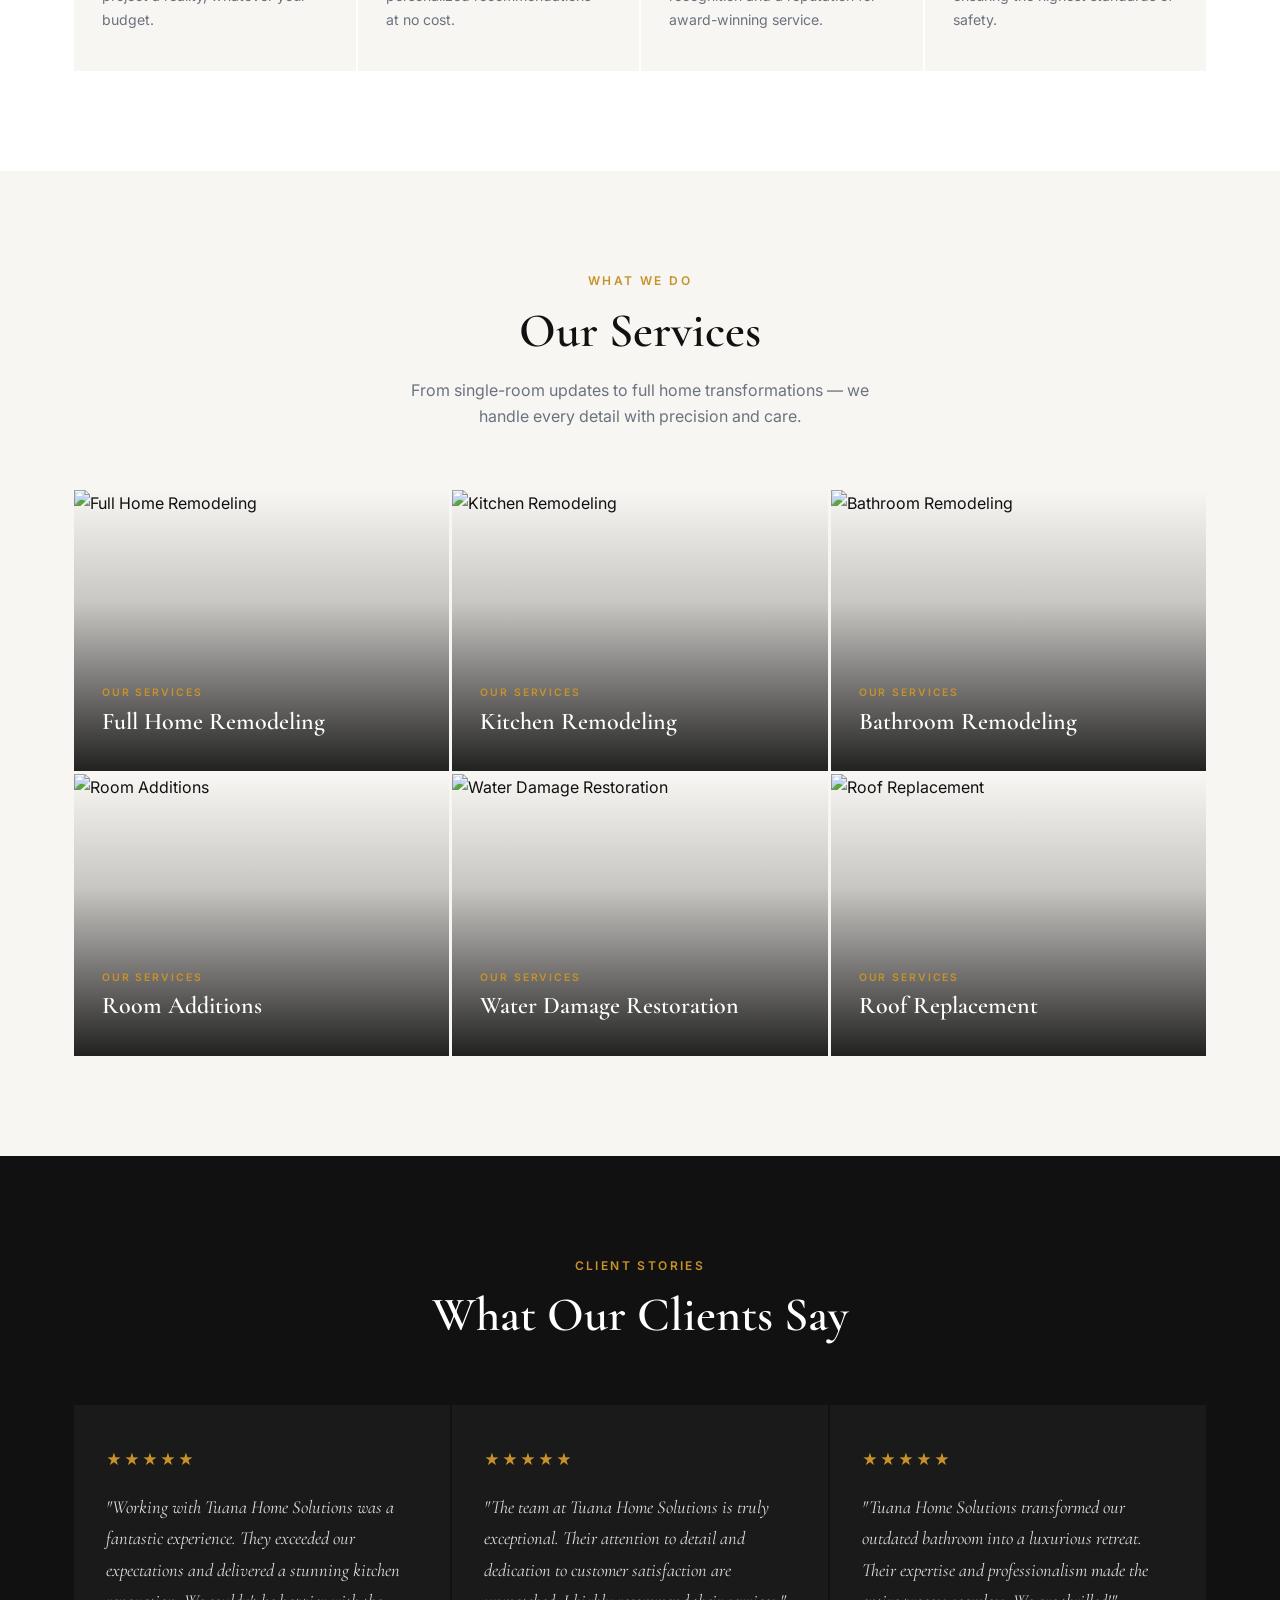
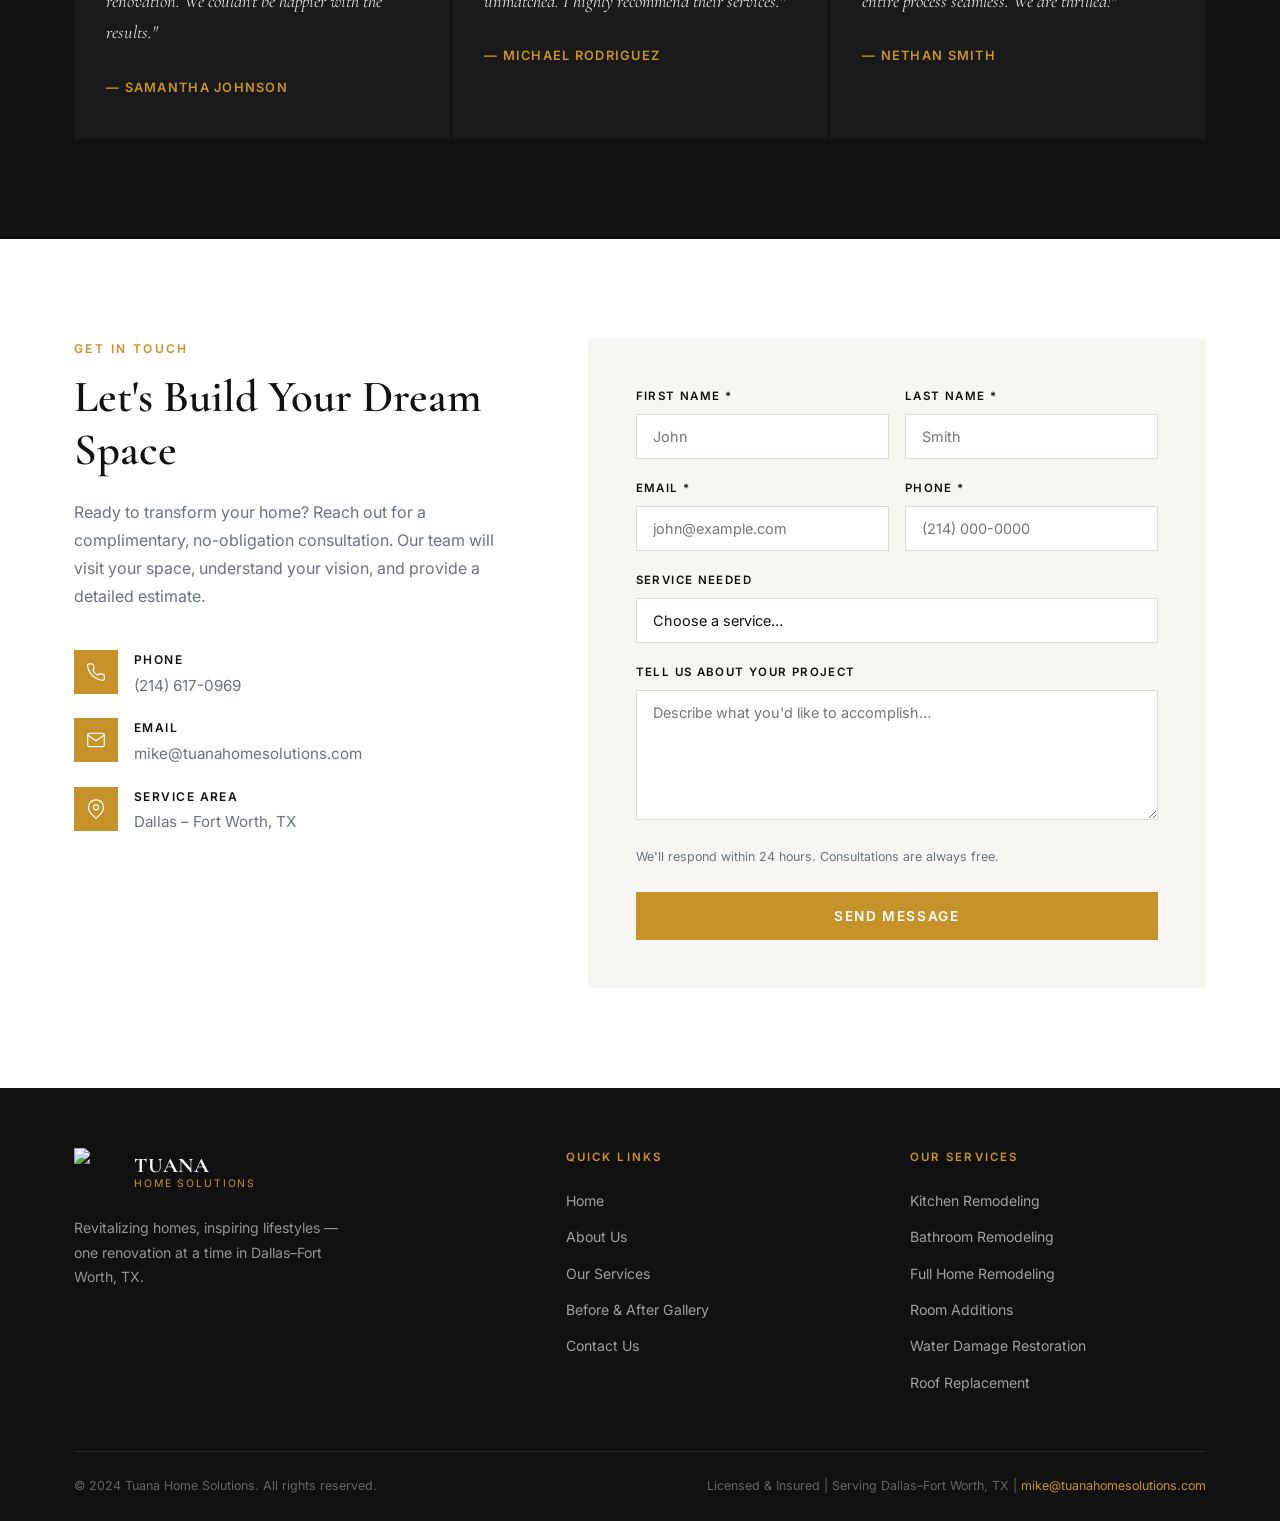
==== commit 712d9233: "Add files via upload" ====
--- a/index.html
+++ b/index.html
@@ -448,4 +448,3 @@
 
 </body>
 </html>
-
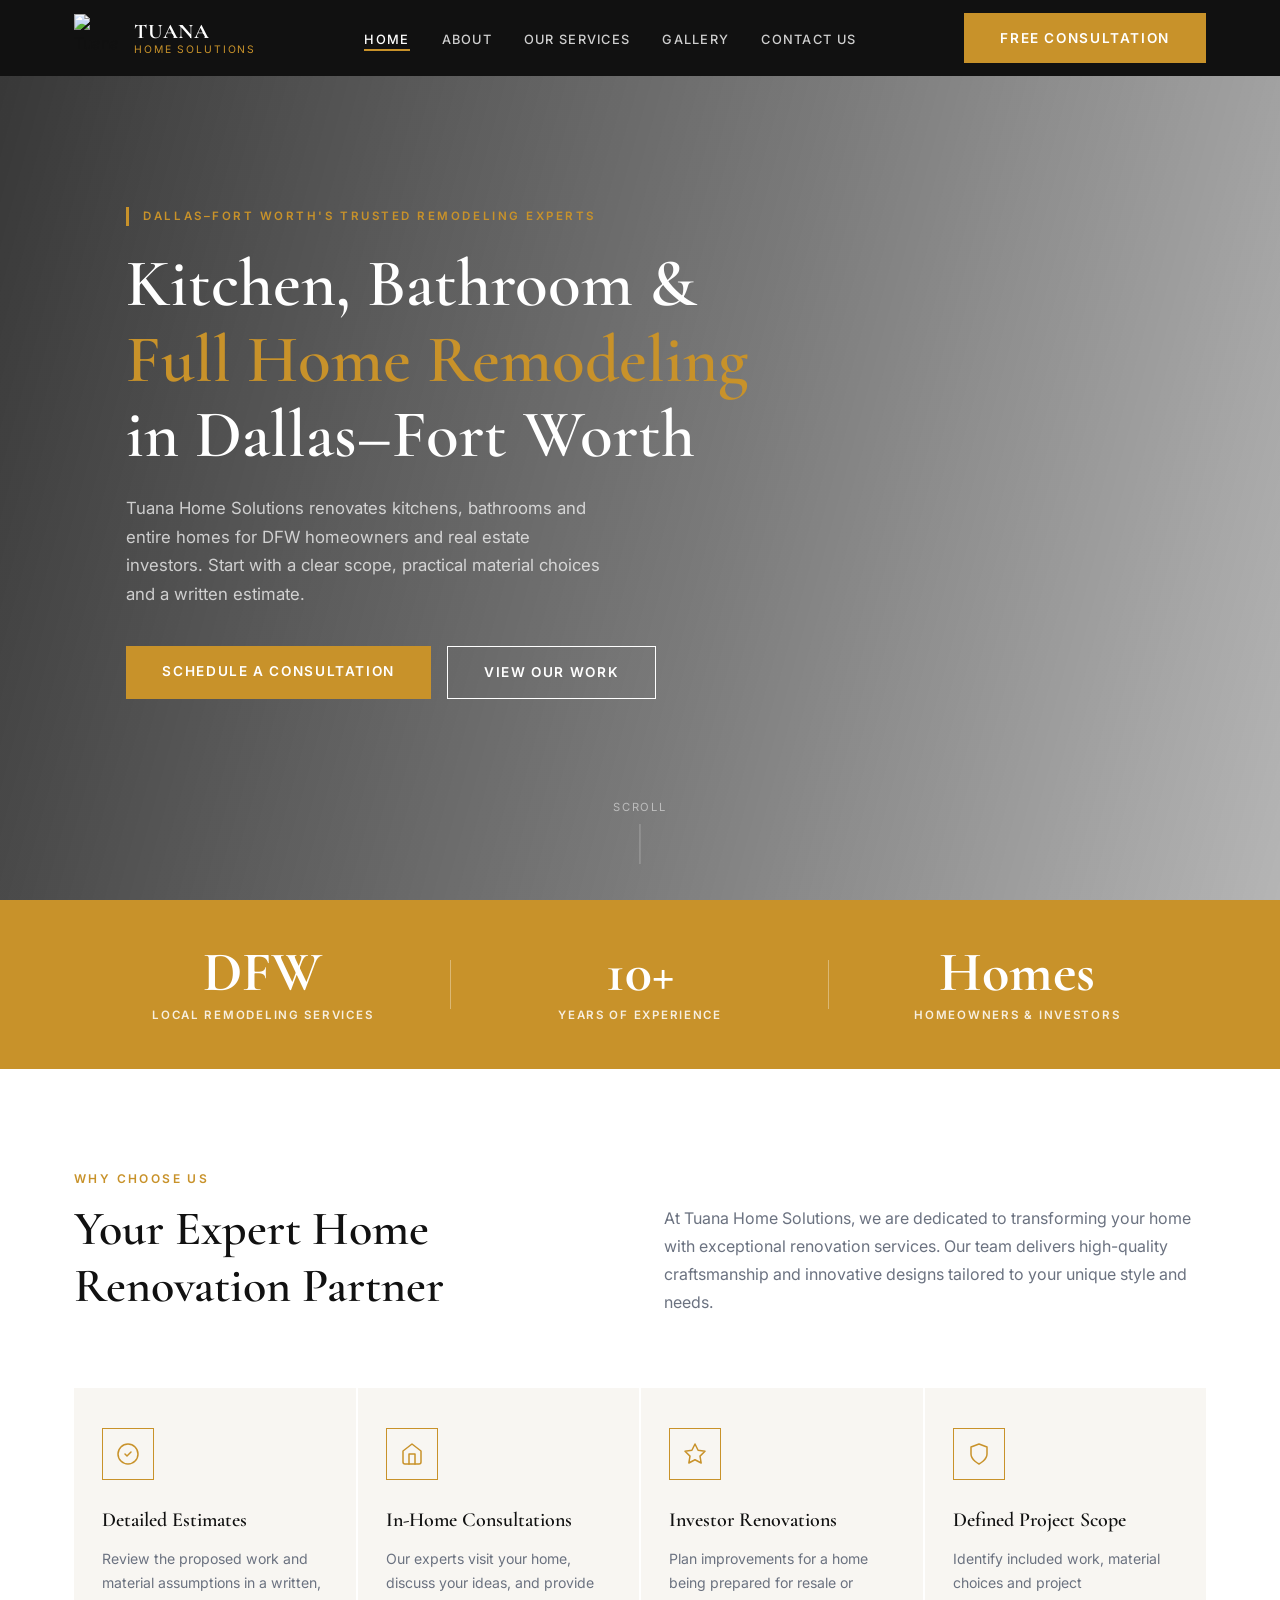
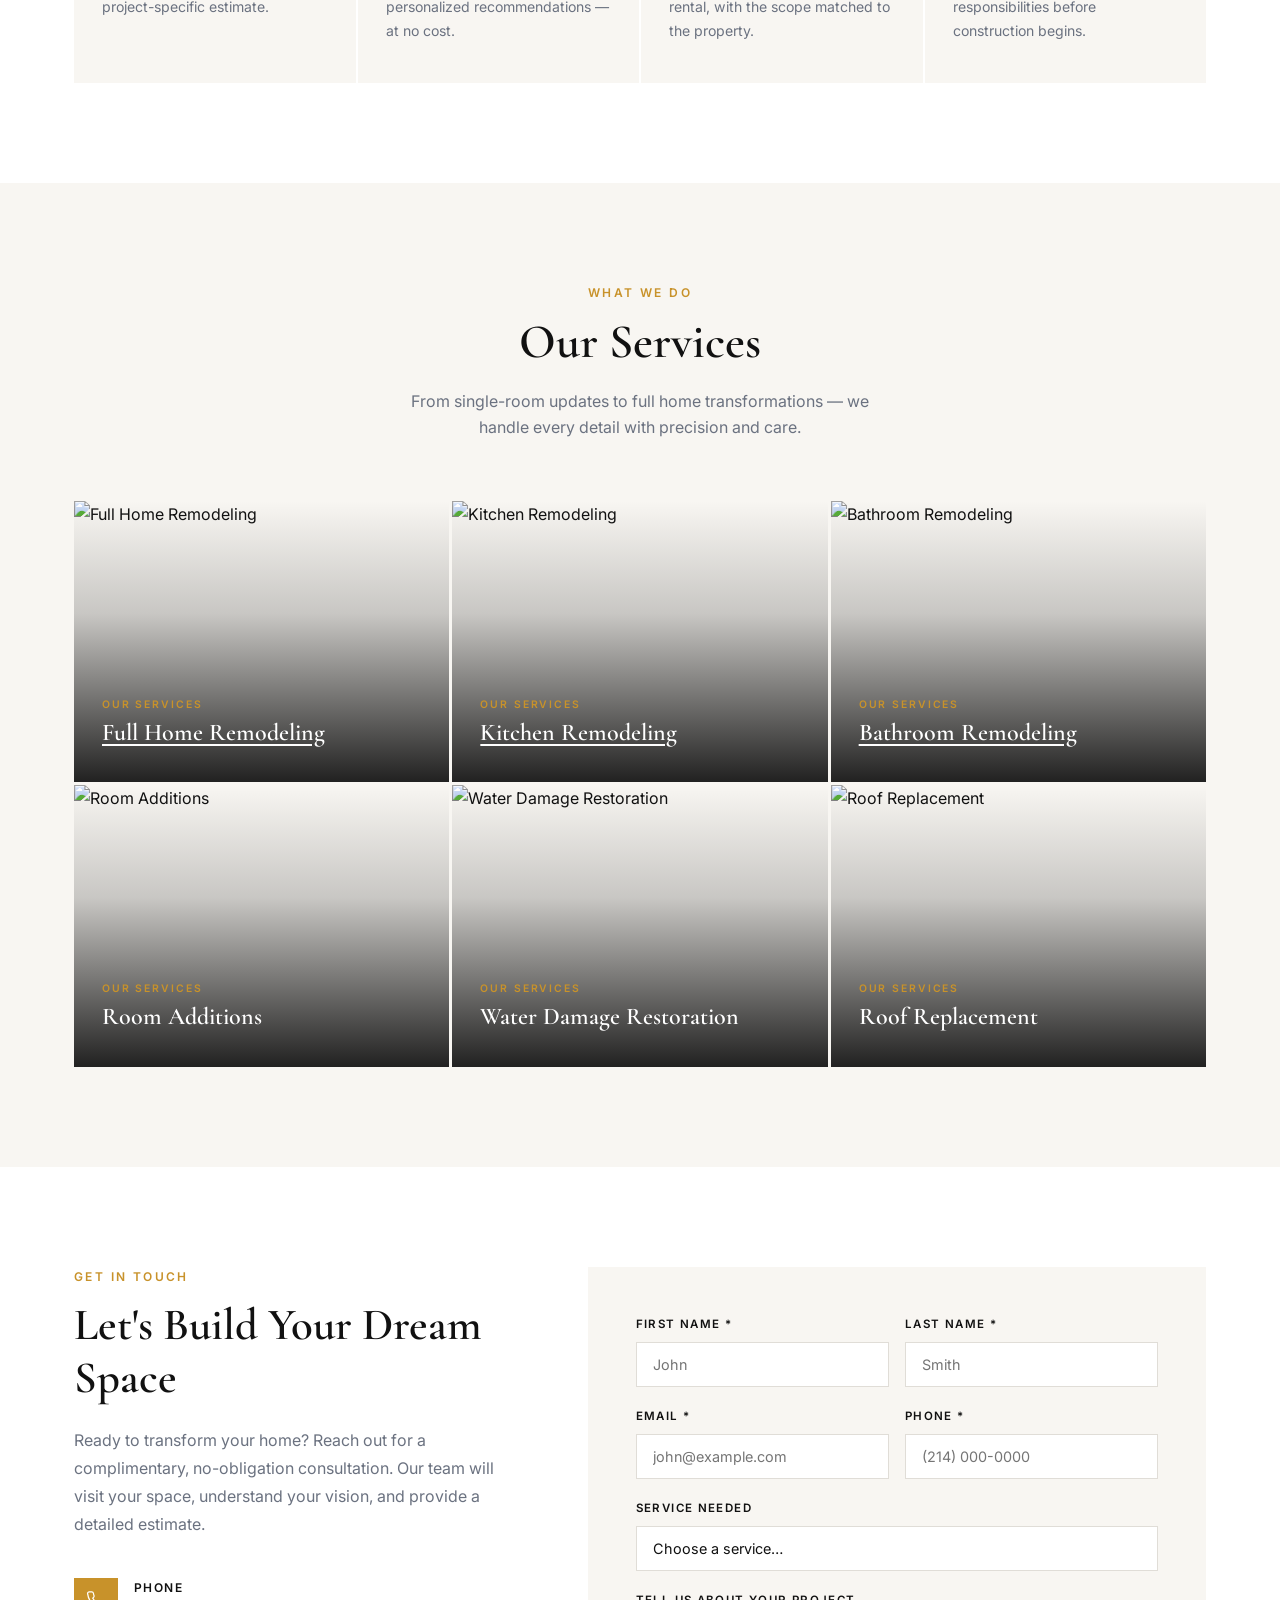
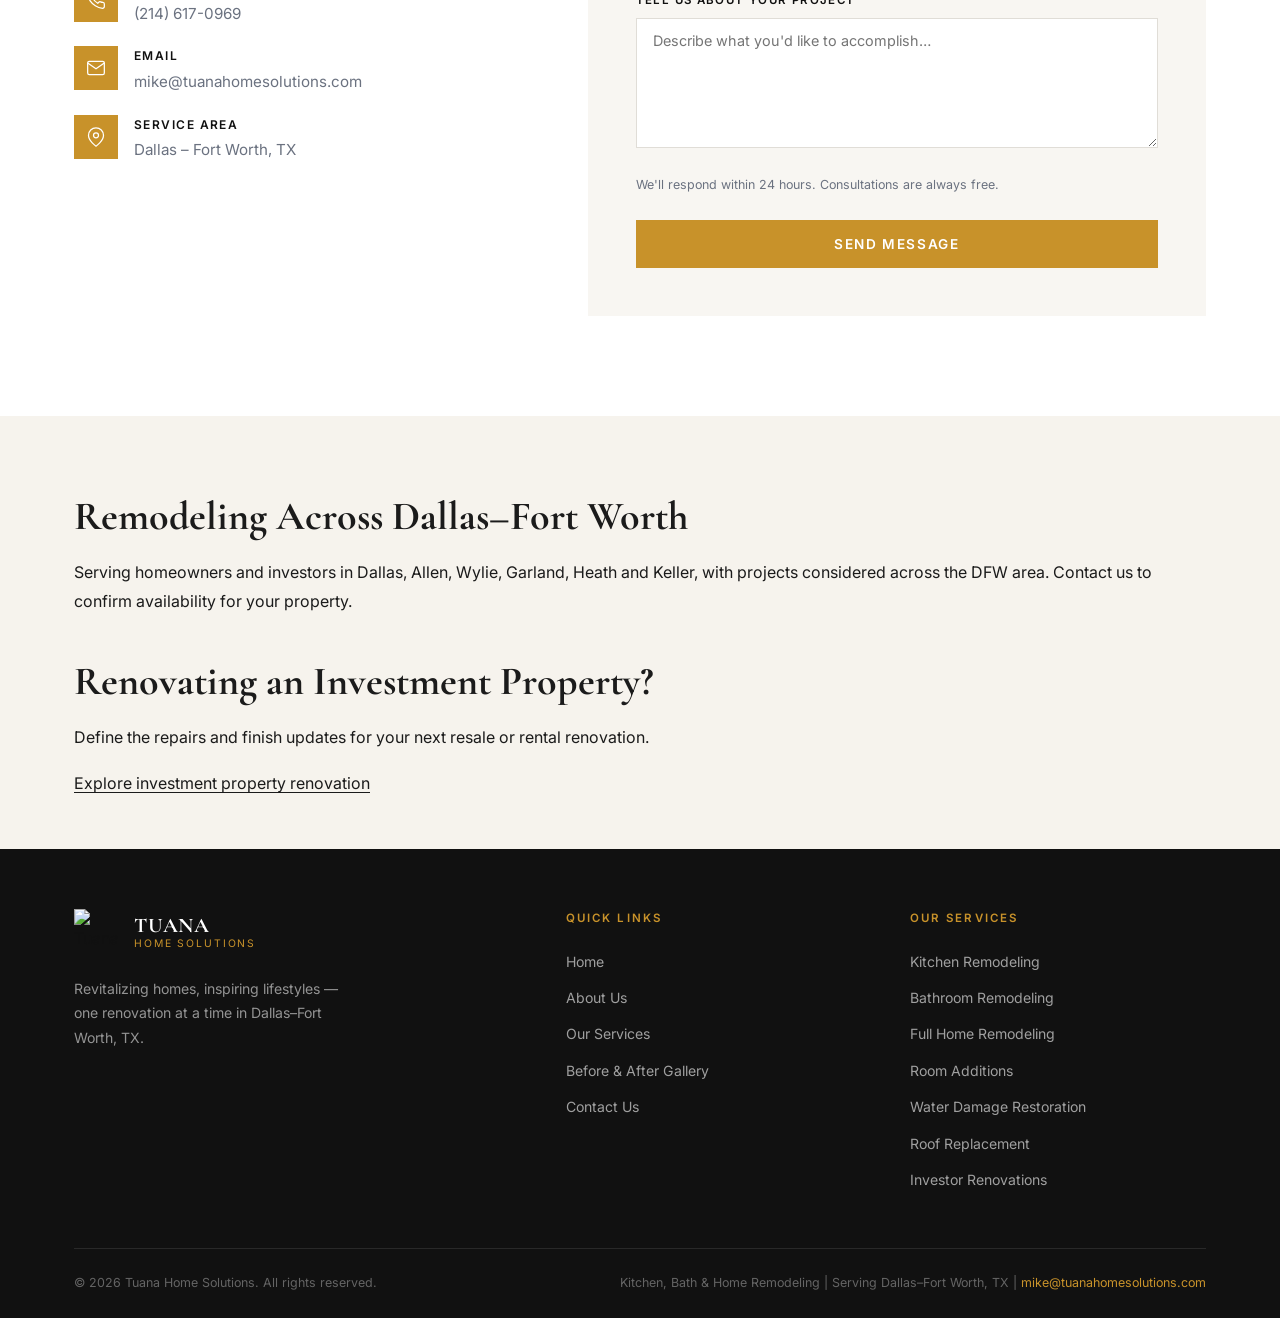
==== commit c0977325: "Improve DFW remodeling content and search discovery Add four remodeling service pages, business stru" ====
--- a/index.html
+++ b/index.html
@@ -3,18 +3,22 @@
 <head>
   <meta charset="UTF-8">
   <meta name="viewport" content="width=device-width, initial-scale=1.0">
-  <title>Tuana Home Solutions | Kitchen, Bath & Home Remodeling in Dallas, TX</title>
-  <meta name="description" content="Custom kitchen, bath, and home remodeling by Tuana Home Solutions. Transform your space with expert design, quality craftsmanship, and stunning results in Dallas–Fort Worth.">
-  <meta name="keywords" content="home remodeling Dallas, kitchen remodeling DFW, bathroom renovation, home renovation contractor Texas">
-  <meta property="og:title" content="Tuana Home Solutions | Home Remodeling Dallas, TX">
-  <meta property="og:description" content="Custom kitchen, bath, and home remodeling in Dallas–Fort Worth. Expert craftsmanship, innovative designs, licensed & insured.">
+  <title>DFW Kitchen &amp; Home Remodeling | Tuana Home Solutions</title>
+  <meta name="description" content="Kitchen, bathroom and full home remodeling for DFW homeowners and investors. Contact Tuana Home Solutions to discuss your renovation and request an estimate.">
+  <meta property="og:title" content="DFW Kitchen &amp; Home Remodeling | Tuana Home Solutions">
+  <meta property="og:description" content="Kitchen, bathroom and full home remodeling for DFW homeowners and investors. Contact Tuana Home Solutions to discuss your renovation and request an estimate.">
   <meta property="og:image" content="https://static.wixstatic.com/media/1df29c_8ab3025045cb48eeba2ce6d0caa8225f~mv2.jpg">
   <meta property="og:type" content="website">
   <link rel="preconnect" href="https://fonts.googleapis.com">
   <link rel="preconnect" href="https://fonts.gstatic.com" crossorigin>
   <link href="https://fonts.googleapis.com/css2?family=Cormorant+Garamond:ital,wght@0,400;0,500;0,600;0,700;1,400;1,600&family=Inter:wght@300;400;500;600&display=swap" rel="stylesheet">
-  <link rel="stylesheet" href="style.css">
+  <link rel="stylesheet" href="/style.css">
   <link rel="icon" href="https://static.wixstatic.com/media/1df29c_fe2f57ca298d4d35bf0a8bcefc9378db~mv2.png" type="image/png">
+<link rel="canonical" href="https://www.tuanahomesolutions.com/">
+<meta name="robots" content="index,follow">
+<meta property="og:url" content="https://www.tuanahomesolutions.com/">
+<script type="application/ld+json">{"@context": "https://schema.org", "@graph": [{"@type": "Organization", "@id": "https://www.tuanahomesolutions.com/#organization", "name": "Tuana Home Solutions", "url": "https://www.tuanahomesolutions.com/", "telephone": "+1-214-617-0969", "email": "mike@tuanahomesolutions.com", "description": "Kitchen, bathroom and full home remodeling for homeowners and real estate investors in Dallas–Fort Worth, Texas.", "areaServed": {"@type": "Place", "name": "Dallas–Fort Worth, Texas"}}, {"@type": "WebSite", "@id": "https://www.tuanahomesolutions.com/#website", "url": "https://www.tuanahomesolutions.com/", "name": "Tuana Home Solutions", "publisher": {"@id": "https://www.tuanahomesolutions.com/#organization"}}]}</script>
+<link rel="stylesheet" href="/seo-content.css">
 </head>
 <body>
 
@@ -32,24 +36,24 @@
 
         <ul class="nav-links">
           <li><a href="/" class="active">Home</a></li>
-          <li><a href="about.html">About</a></li>
+          <li><a href="/about">About</a></li>
           <li><a href="#services">Our Services</a></li>
-          <li><a href="gallery.html">Gallery</a></li>
+          <li><a href="/gallery">Gallery</a></li>
           <li><a href="#contact">Contact Us</a></li>
         </ul>
 
         <a href="#contact" class="btn btn-gold nav-cta">Free Consultation</a>
 
-        <button class="nav-hamburger" id="hamburger" aria-label="Open menu">
+        <button class="nav-hamburger" id="hamburger" aria-label="Open menu" aria-expanded="false" aria-controls="mobile-menu">
           <span></span><span></span><span></span>
         </button>
       </nav>
     </div>
     <div class="mobile-menu" id="mobile-menu">
       <a href="/">Home</a>
-      <a href="about.html">About</a>
+      <a href="/about">About</a>
       <a href="#services">Our Services</a>
-      <a href="gallery.html">Gallery</a>
+      <a href="/gallery">Gallery</a>
       <a href="#contact">Contact Us</a>
       <a href="#contact" class="btn btn-gold">Free Consultation</a>
     </div>
@@ -63,11 +67,11 @@
       <div class="hero-overlay"></div>
       <div class="hero-content">
         <span class="hero-eyebrow">Dallas–Fort Worth's Trusted Remodeling Experts</span>
-        <h1>Reimagine Your <em>Living Space</em> with Cutting-Edge Solutions</h1>
-        <p>We transform kitchens, bathrooms, and entire homes with expert craftsmanship and designs built around your vision and budget.</p>
+        <h1>Kitchen, Bathroom &amp; <em>Full Home Remodeling</em> in Dallas–Fort Worth</h1>
+        <p>Tuana Home Solutions renovates kitchens, bathrooms and entire homes for DFW homeowners and real estate investors. Start with a clear scope, practical material choices and a written estimate.</p>
         <div class="hero-buttons">
           <a href="#contact" class="btn btn-gold">Schedule a Consultation</a>
-          <a href="gallery.html" class="btn btn-outline">View Our Work</a>
+          <a href="/gallery" class="btn btn-outline">View Our Work</a>
         </div>
       </div>
       <div class="hero-scroll">Scroll</div>
@@ -78,16 +82,14 @@
       <div class="container">
         <div class="stats-grid">
           <div class="stat-item">
-            <div class="stat-number" data-target="500">0</div>
-            <div class="stat-label">Projects Completed</div>
+            <div class="stat-number">DFW</div><div class="stat-label">Local Remodeling Services</div>
           </div>
           <div class="stat-item">
-            <div class="stat-number" data-target="10">0</div>
+            <div class="stat-number">10+</div>
             <div class="stat-label">Years of Experience</div>
           </div>
           <div class="stat-item">
-            <div class="stat-number">100%</div>
-            <div class="stat-label">Licensed &amp; Insured</div>
+            <div class="stat-number">Homes</div><div class="stat-label">Homeowners &amp; Investors</div>
           </div>
         </div>
       </div>
@@ -111,8 +113,8 @@
                 <path d="M12 2C6.48 2 2 6.48 2 12s4.48 10 10 10 10-4.48 10-10S17.52 2 12 2z"/><path d="M9 12l2 2 4-4"/>
               </svg>
             </div>
-            <h3>Flexible Financing</h3>
-            <p>We offer financing options to make your dream renovation project a reality, whatever your budget.</p>
+            <h3>Detailed Estimates</h3>
+            <p>Review the proposed work and material assumptions in a written, project-specific estimate.</p>
           </div>
           <div class="feature-card">
             <div class="feature-icon">
@@ -129,8 +131,8 @@
                 <polygon points="12 2 15.09 8.26 22 9.27 17 14.14 18.18 21.02 12 17.77 5.82 21.02 7 14.14 2 9.27 8.91 8.26 12 2"/>
               </svg>
             </div>
-            <h3>Excellence Recognized</h3>
-            <p>Our commitment to excellence has earned us industry recognition and a reputation for award-winning service.</p>
+            <h3>Investor Renovations</h3>
+            <p>Plan improvements for a home being prepared for resale or rental, with the scope matched to the property.</p>
           </div>
           <div class="feature-card">
             <div class="feature-icon">
@@ -138,8 +140,8 @@
                 <path d="M12 22s8-4 8-10V5l-8-3-8 3v7c0 6 8 10 8 10z"/>
               </svg>
             </div>
-            <h3>Licensed &amp; Insured</h3>
-            <p>Every project is handled by licensed, insured professionals ensuring the highest standards of safety.</p>
+            <h3>Defined Project Scope</h3>
+            <p>Identify included work, material choices and project responsibilities before construction begins.</p>
           </div>
         </div>
       </div>
@@ -159,7 +161,7 @@
             <img src="https://static.wixstatic.com/media/1df29c_b7dcc953c74a442697769877d3053fff~mv2.webp/v1/fill/w_800,h_600,al_c,q_90/1df29c_b7dcc953c74a442697769877d3053fff~mv2.webp" alt="Full Home Remodeling" loading="lazy">
             <div class="service-overlay">
               <div class="service-tag">Our Services</div>
-              <h3>Full Home Remodeling</h3>
+              <h3><a href="/full-home-remodeling">Full Home Remodeling</a></h3>
               <p>From layout redesigns to flooring, lighting, and finishes — we handle every step with precision and professionalism.</p>
             </div>
           </div>
@@ -167,7 +169,7 @@
             <img src="https://static.wixstatic.com/media/1df29c_2cf8d92c2ca34e6a88e18855ce8c6274~mv2.webp/v1/fill/w_800,h_600,al_c,q_90/1df29c_2cf8d92c2ca34e6a88e18855ce8c6274~mv2.webp" alt="Kitchen Remodeling" loading="lazy">
             <div class="service-overlay">
               <div class="service-tag">Our Services</div>
-              <h3>Kitchen Remodeling</h3>
+              <h3><a href="/kitchen-remodeling">Kitchen Remodeling</a></h3>
               <p>Modern cabinetry, countertops, open-concept layouts, and smart storage tailored to your lifestyle and budget.</p>
             </div>
           </div>
@@ -175,7 +177,7 @@
             <img src="https://static.wixstatic.com/media/1df29c_8b82ab37ebec4edaa4c692bdc124316b~mv2.webp/v1/fill/w_800,h_600,al_c,q_90/1df29c_8b82ab37ebec4edaa4c692bdc124316b~mv2.webp" alt="Bathroom Remodeling" loading="lazy">
             <div class="service-overlay">
               <div class="service-tag">Our Services</div>
-              <h3>Bathroom Remodeling</h3>
+              <h3><a href="/bathroom-remodeling">Bathroom Remodeling</a></h3>
               <p>Tile, vanities, walk-in showers, and smart fixtures — bathrooms that maximize comfort, function, and value.</p>
             </div>
           </div>
@@ -192,7 +194,7 @@
             <div class="service-overlay">
               <div class="service-tag">Our Services</div>
               <h3>Water Damage Restoration</h3>
-              <p>Our certified team responds quickly to assess, extract, dry, and restore your home — minimizing damage and preventing mold.</p>
+              <p>Discuss repairs to affected flooring, walls and finishes after the water source and any drying or remediation needs have been addressed.</p>
             </div>
           </div>
           <div class="service-card">
@@ -202,33 +204,6 @@
               <h3>Roof Replacement</h3>
               <p>Full roof replacements using high-quality materials and expert installation. Storm damage? We can help with that, too.</p>
             </div>
-          </div>
-        </div>
-      </div>
-    </section>
-
-    <!-- ═══ TESTIMONIALS ═══ -->
-    <section class="testimonials" id="testimonials">
-      <div class="container">
-        <div class="testimonials-header">
-          <span class="eyebrow">Client Stories</span>
-          <h2 class="section-title light">What Our Clients Say</h2>
-        </div>
-        <div class="testimonials-grid">
-          <div class="testimonial-card">
-            <div class="testimonial-stars">★★★★★</div>
-            <blockquote>"Working with Tuana Home Solutions was a fantastic experience. They exceeded our expectations and delivered a stunning kitchen renovation. We couldn't be happier with the results."</blockquote>
-            <cite>— Samantha Johnson</cite>
-          </div>
-          <div class="testimonial-card">
-            <div class="testimonial-stars">★★★★★</div>
-            <blockquote>"The team at Tuana Home Solutions is truly exceptional. Their attention to detail and dedication to customer satisfaction are unmatched. I highly recommend their services."</blockquote>
-            <cite>— Michael Rodriguez</cite>
-          </div>
-          <div class="testimonial-card">
-            <div class="testimonial-stars">★★★★★</div>
-            <blockquote>"Tuana Home Solutions transformed our outdated bathroom into a luxurious retreat. Their expertise and professionalism made the entire process seamless. We are thrilled!"</blockquote>
-            <cite>— Nethan Smith</cite>
           </div>
         </div>
       </div>
@@ -326,7 +301,8 @@
               </div>
               <p class="form-note">We'll respond within 24 hours. Consultations are always free.</p>
               <button type="submit" class="btn btn-gold form-submit">Send Message</button>
-              <div class="form-success" id="form-success">
+              <p id="form-error" role="alert" hidden>We could not send your message. Please call (214) 617-0969 or email mike@tuanahomesolutions.com.</p>
+              <div role="status" class="form-success" id="form-success">
                 ✓ Thank you! We'll be in touch within 24 hours.
               </div>
             </form>
@@ -335,6 +311,7 @@
       </div>
     </section>
 
+<section class="seo-band"><div class="container"><section class="seo-section"><h2>Remodeling Across Dallas–Fort Worth</h2><p>Serving homeowners and investors in Dallas, Allen, Wylie, Garland, Heath and Keller, with projects considered across the DFW area. Contact us to confirm availability for your property.</p></section><h2>Renovating an Investment Property?</h2><p>Define the repairs and finish updates for your next resale or rental renovation.</p><a href="/investment-property-renovation">Explore investment property renovation</a></div></section>
   </main>
 
   <!-- ═══ FOOTER ═══ -->
@@ -355,27 +332,28 @@
           <h4>Quick Links</h4>
           <ul>
             <li><a href="/">Home</a></li>
-            <li><a href="about.html">About Us</a></li>
+            <li><a href="/about">About Us</a></li>
             <li><a href="#services">Our Services</a></li>
-            <li><a href="gallery.html">Before &amp; After Gallery</a></li>
+            <li><a href="/gallery">Before &amp; After Gallery</a></li>
             <li><a href="#contact">Contact Us</a></li>
           </ul>
         </div>
         <div class="footer-col">
           <h4>Our Services</h4>
           <ul>
-            <li><a href="#services">Kitchen Remodeling</a></li>
-            <li><a href="#services">Bathroom Remodeling</a></li>
-            <li><a href="#services">Full Home Remodeling</a></li>
+            <li><a href="/kitchen-remodeling">Kitchen Remodeling</a></li>
+            <li><a href="/bathroom-remodeling">Bathroom Remodeling</a></li>
+            <li><a href="/full-home-remodeling">Full Home Remodeling</a></li>
             <li><a href="#services">Room Additions</a></li>
             <li><a href="#services">Water Damage Restoration</a></li>
             <li><a href="#services">Roof Replacement</a></li>
+<li><a href="/investment-property-renovation">Investor Renovations</a></li>
           </ul>
         </div>
       </div>
       <div class="footer-bottom">
-        <p>&copy; 2024 Tuana Home Solutions. All rights reserved.</p>
-        <p>Licensed &amp; Insured | Serving Dallas–Fort Worth, TX | <a href="mailto:mike@tuanahomesolutions.com">mike@tuanahomesolutions.com</a></p>
+        <p>&copy; 2026 Tuana Home Solutions. All rights reserved.</p>
+        <p>Kitchen, Bath &amp; Home Remodeling | Serving Dallas–Fort Worth, TX | <a href="mailto:mike@tuanahomesolutions.com">mike@tuanahomesolutions.com</a></p>
       </div>
     </div>
   </footer>
@@ -393,33 +371,15 @@
     hamburger.addEventListener('click', () => {
       hamburger.classList.toggle('open');
       mobileMenu.classList.toggle('visible');
+      hamburger.setAttribute('aria-expanded', String(mobileMenu.classList.contains('visible')));
     });
     mobileMenu.querySelectorAll('a').forEach(a => {
       a.addEventListener('click', () => {
         hamburger.classList.remove('open');
         mobileMenu.classList.remove('visible');
+        hamburger.setAttribute('aria-expanded', 'false');
       });
     });
-
-    // ── Counter animation ──────────────────────────
-    const counters = document.querySelectorAll('[data-target]');
-    const observer = new IntersectionObserver(entries => {
-      entries.forEach(entry => {
-        if (!entry.isIntersecting) return;
-        const el = entry.target;
-        const target = +el.dataset.target;
-        const suffix = target >= 500 ? '+' : '+';
-        let current = 0;
-        const step = target / 60;
-        const timer = setInterval(() => {
-          current = Math.min(current + step, target);
-          el.textContent = Math.floor(current) + suffix;
-          if (current >= target) clearInterval(timer);
-        }, 25);
-        observer.unobserve(el);
-      });
-    }, { threshold: 0.5 });
-    counters.forEach(c => observer.observe(c));
 
     // ── Form handling ──────────────────────────────
     const form = document.getElementById('contact-form');
@@ -427,6 +387,7 @@
     if (form) {
       form.addEventListener('submit', async (e) => {
         e.preventDefault();
+        document.getElementById('form-error').hidden = true;
         const data = new FormData(form);
         try {
           const response = await fetch(form.action, {
@@ -434,13 +395,14 @@
             body: data,
             headers: { 'Accept': 'application/json' }
           });
+          if (!response.ok) throw new Error('Submission failed');
           if (response.ok) {
             success.style.display = 'block';
             form.reset();
             setTimeout(() => success.style.display = 'none', 5000);
           }
         } catch (err) {
-          console.error('Form error:', err);
+          document.getElementById('form-error').hidden = false;
         }
       });
     }
--- a/seo-content.css
+++ b/seo-content.css
@@ -0,0 +1 @@
+.seo-content{max-width:900px;padding-top:48px;padding-bottom:64px}.seo-section{padding:24px 0}.seo-section h2,.seo-band h2{font-family:var(--font-display,Georgia,serif);font-size:clamp(1.8rem,4vw,2.5rem);line-height:1.2;margin-bottom:18px}.seo-section h3{font-size:1.15rem;margin:26px 0 12px}.seo-section p,.seo-band p{font-size:1rem;line-height:1.8;margin-bottom:18px}.seo-section a,.seo-band a{ text-decoration:underline;text-underline-offset:3px}.seo-section a.btn,.seo-band a.btn{text-decoration:none}.seo-band{padding:52px 0;background:#f6f3ed;color:#1b1b1b}.service-overlay h3 a{color:inherit;text-decoration:underline;text-underline-offset:4px}#form-error{color:#a51c17;font-weight:600;line-height:1.5}.stat-number{font-size:clamp(2rem,5vw,3.5rem)}@media(max-width:640px){.seo-content{padding-top:24px}.seo-section{padding:18px 0}}
